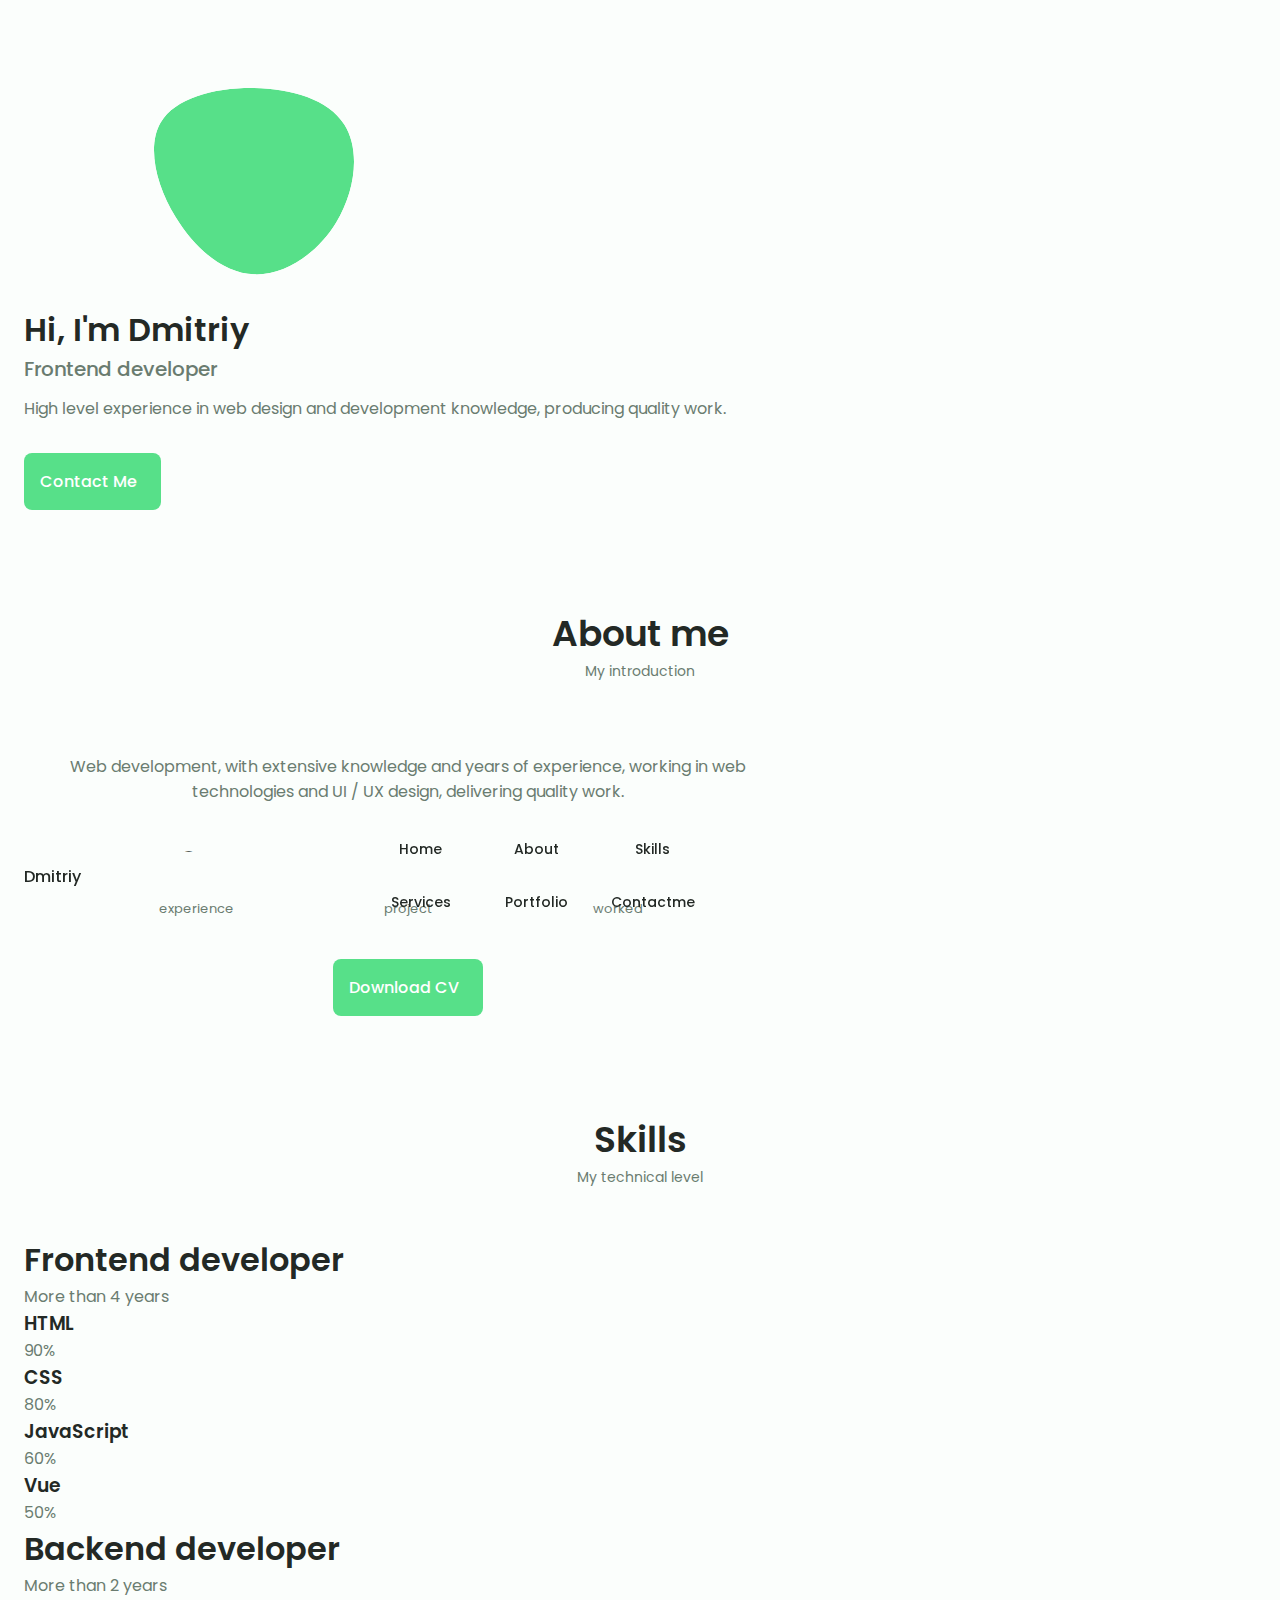
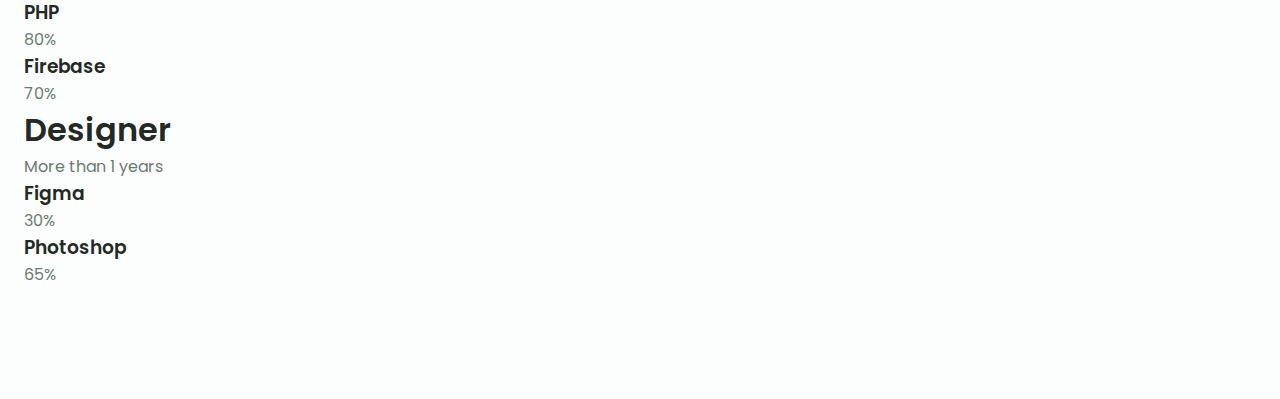
==== assets/index.html @ 68c93107 "Сделан блок skills" ====
<!DOCTYPE html>
<html lang="en">
  <head>
    <meta charset="UTF-8" />
    <meta http-equiv="X-UA-Compatible" content="IE=edge" />
    <meta name="viewport" content="width=device-width, initial-scale=1.0" />
    <title>Responsive Portfolio Website</title>
    <link
      rel="stylesheet"
      href="https://unicons.iconscout.com/release/v4.0.0/css/line.css"
    />
    <link rel="stylesheet" href="/assets/css/style.css" />
  </head>
  <body>
    <header class="header" id="header">
      <nav class="nav container">
        <a href="#" class="nav__logo">Dmitriy</a>

        <div class="nav__menu" id="nav-menu">
          <ul class="nav__list grid">
            <li class="nav__item">
              <a href="#home" class="nav__link">
                <i class="uil uil-estate nav__icon"></i> Home
              </a>
            </li>
            <li class="nav__item">
              <a href="#about" class="nav__link">
                <i class="uil uil-user nav__icon"></i> About
              </a>
            </li>
            <li class="nav__item">
              <a href="#skills" class="nav__link">
                <i class="uil uil-file-alt nav__icon"></i> Skills
              </a>
            </li>
            <li class="nav__item">
              <a href="#services" class="nav__link">
                <i class="uil uil-briefcase-alt nav__icon"></i> Services
              </a>
            </li>
            <li class="nav__item">
              <a href="#portfolio" class="nav__link">
                <i class="uil uil-scenery nav__icon"></i> Portfolio
              </a>
            </li>
            <li class="nav__item">
              <a href="#contact" class="nav__link">
                <i class="uil uil-message nav__icon"></i> Contactme
              </a>
            </li>
          </ul>
          <i class="uil uil-times nav__close" id="nav-close"></i>
        </div>
        <div class="nav__btns">
          <div class="nav__toggle" id="nav-toggle">
            <i class="uil uil-apps"></i>
          </div>
        </div>
      </nav>
    </header>
    <main class="main">
      <section class="home section" id="home">
        <div class="home__container container grid">
          <div class="home__content grid">
            <div class="home__social">
              <a
                href="https://www.linkedin.com/"
                target="_blank"
                class="home__social-icon"
              >
                <i class="uil uil-linkedin-alt"></i>
              </a>
              <a
                href="https://dribbble.com/"
                target="_blank"
                class="home__social-icon"
              >
                <i class="uil uil-dribbble"></i>
              </a>
              <a
                href="https://github.com/"
                target="_blank"
                class="home__social-icon"
              >
                <i class="uil uil-github-alt"></i>
              </a>
            </div>

            <div class="home__img">
              <svg
                class="home__blob"
                viewBox="0 0 200 187"
                xmlns="http://www.w3.org/2000/svg"
                xmlns:xlink="http://www.w3.org/1999/xlink"
              >
                <mask id="mask0" mask-type="alpha">
                  <path
                    d="M190.312 36.4879C206.582 62.1187 201.309 102.826 182.328 134.186C163.346 165.547 
                  130.807 187.559 100.226 186.353C69.6454 185.297 41.0228 161.023 21.7403 129.362C2.45775 
                  97.8511 -7.48481 59.1033 6.67581 34.5279C20.9871 10.1032 59.7028 -0.149132 97.9666 
                  0.00163737C136.23 0.303176 174.193 10.857 190.312 36.4879Z"
                  />
                </mask>
                <g mask="url(#mask0)">
                  <path
                    d="M190.312 36.4879C206.582 62.1187 201.309 102.826 182.328 134.186C163.346 
                  165.547 130.807 187.559 100.226 186.353C69.6454 185.297 41.0228 161.023 21.7403 
                  129.362C2.45775 97.8511 -7.48481 59.1033 6.67581 34.5279C20.9871 10.1032 59.7028 
                  -0.149132 97.9666 0.00163737C136.23 0.303176 174.193 10.857 190.312 36.4879Z"
                  />
                  <image class="home__blob-img" x="12" y="18" href="/assets/img/perfil.png" />
                </g>
              </svg>
            </div>
            <div class="home__data">
              <h1 class="home__title">Hi, I'm Dmitriy</h1>
              <h3 class="home__subtitle">Frontend developer</h3>
              <p class="home__description">High level experience in web design and development knowledge, producing quality work.</p>
              <a href="#contact" class="button button--flex">
                Contact Me <i class="uil uil-message button__icon"></i>
              </a>
            </div>
          </div>
          <div class="home__scroll">
            <a href="#about" class="home__scroll-button button--flex">
              <i class="uil uil-mouse-alt home__scroll-mouse"></i>
              <span class="home__scroll-name">Scroll down</span>
              <i class="uil uil-arrow-down home_scroll-arrow"></i>
            </a>
          </div>
        </div>
      </section>
      <section class="about section" id="about">
        <h2 class="section__title">About me</h2>
        <span class="section__subtitle">My introduction</span>

        <div class="about__container container grid">
          <img src="/assets/img/about.jpg" alt="" class="about__img">

          <div class="about__data">
            <p class="about__description">Web development, with extensive knowledge and years of experience, working in web technologies and UI / UX design, delivering quality work.</p>
            <div class="about__info">
              <div>
                <span class="about__info-title">8+</span>
                <span class="about__info-name">Years <br> experience</span>
              </div>

              <div>
                <span class="about__info-title">20+</span>
                <span class="about__info-name">Completed <br> project</span>
              </div>

              <div>
                <span class="about__info-title">5+</span>
                <span class="about__info-name">Companies <br> worked</span>
              </div>
            </div>

            <div class="about__buttons">
              <a download="" href="/assets/pdf/Alexa-Cv.pdf" class="button button--flex">
                Download CV<i class="uil uil-download-alt button__icon"></i>
              </a>
            </div>
          </div>
        </div>
      </section>
      <section class="skills section" id="skills">
        <h2 class="section__title">Skills</h2>
        <span class="section__subtitle">My technical level</span>
        <div class="skills__container container grid">
          <div>
            <div class="skills__content">
              <div class="skills__header">
                <i class="uil uil-brackets-curly skills__icon"></i>
                <div>
                  <h1 class="skills__title">Frontend developer</h1>
                  <span class="skills__subtitle">More than 4 years</span>
                </div>
                <i class="uil uil-angle-down skills__arrow"></i>
              </div>
              <div class="skills__list grid">
                <div class="skills__data">
                  <div class="skills__title">
                    <h3 class="skills__name">HTML</h3>
                    <span class="skills__number">90%</span>
                  </div>
                  <div class="skills__bar">
                    <span class="skills__percentage skills__html"></span>
                  </div>
                  <div class="skills__title">
                    <h3 class="skills__name">CSS</h3>
                    <span class="skills__number">80%</span>
                  </div>
                  <div class="skills__bar">
                    <span class="skills__percentage skills__css"></span>
                  </div>
                  <div class="skills__title">
                    <h3 class="skills__name">JavaScript</h3>
                    <span class="skills__number">60%</span>
                  </div>
                  <div class="skills__bar">
                    <span class="skills__percentage skills__js"></span>
                  </div>
                  <div class="skills__title">
                    <h3 class="skills__name">Vue</h3>
                    <span class="skills__number">50%</span>
                  </div>
                  <div class="skills__bar">
                    <span class="skills__percentage skills__vue"></span>
                  </div>
                </div>
              </div>
            </div>
            <div class="skills__content">
              <div class="skills__header">
                <i class="uil uil-server-network skills__icon"></i>
                <div>
                  <h1 class="skills__title">Backend developer</h1>
                  <span class="skills__subtitle">More than 2 years</span>
                </div>
                <i class="uil uil-angle-down skills__arrow"></i>
              </div>
              <div class="skills__list grid">
                <div class="skills__data">
                  <div class="skills__title">
                    <h3 class="skills__name">PHP</h3>
                    <span class="skills__number">80%</span>
                  </div>
                  <div class="skills__bar">
                    <span class="skills__percentage skills__php"></span>
                  </div>
                  <div class="skills__title">
                    <h3 class="skills__name">Firebase</h3>
                    <span class="skills__number">70%</span>
                  </div>
                  <div class="skills__bar">
                    <span class="skills__percentage skills__firebase"></span>
                  </div>
                </div>
              </div>
            </div>
            <div class="skills__content">
              <div class="skills__header">
                <i class="uil uil-swatchbook skills__icon"></i>
                <div>
                  <h1 class="skills__title">Designer</h1>
                  <span class="skills__subtitle">More than 1 years</span>
                </div>
                <i class="uil uil-angle-down skills__arrow"></i>
              </div>
              <div class="skills__list grid">
                <div class="skills__data">
                  <div class="skills__title">
                    <h3 class="skills__name">Figma</h3>
                    <span class="skills__number">30%</span>
                  </div>
                  <div class="skills__bar">
                    <span class="skills__percentage skills__figma"></span>
                  </div>
                  <div class="skills__title">
                    <h3 class="skills__name">Photoshop</h3>
                    <span class="skills__number">65%</span>
                  </div>
                  <div class="skills__bar">
                    <span class="skills__percentage skills__photoshop"></span>
                  </div>
                </div>
              </div>
            </div>
          </div>
        </div>
      </section>
    </main>
    <script src="/assets/js/main.js"></script>
  </body>
</html>
---- assets/css/style.css ----
@import url('https://fonts.googleapis.com/css2?family=Poppins:wght@400;500;600&display=swap');

:root {
  --header-height: 3rem;

  --hue-color: 142;
  --first-color: hsl(var(--hue-color), 69%, 61%);
  --first-color-second: hsl(var(--hue-color), 69%, 61%);;
  --first-color-alt: hsl(var(--hue-color), 57%, 53%);;
  --first-color-lighter: hsl(var(--hue-color), 92%, 85%);
  --title-color: hsl(var(--hue-color), 8%, 15%);
  --text-color: hsl(var(--hue-color), 8%, 45%);
  --text-color-light: hsl(var(--hue-color), 8%, 65%);
  --input-color: hsl(var(--hue-color), 70%, 6%);
  --body-color: hsl(var(--hue-color), 60%, 99%);
  --container-color: #fff;

  --body-font: 'Poppins', sans-serif;
  --big-font-size: 2rem;
  --h1-font-size: 1.5rem;
  --h2-font-size: 1.25rem;
  --h3-font-size: 1.125rem;
  --normal-font-size: .938rem;
  --small-font-size: .813rem;
  --smaller-font-size: .75rem;

  --font-medium: 500;
  --font-semi-bold: 600;

  --mb-0-25: .25rem;
  --mb-0-5: .5rem;
  --mb-0-75: .75rem;
  --mb-1: 1rem;
  --mb-1-5: 1.5rem;
  --mb-2: 2rem;
  --mb-2-5: 2.5rem;
  --mb-3: 3rem;

  --z-tooltip: 10;
  --z-fixed: 100;
  --z-modal: 1000;
}

@media screen and (min-width: 968px) {
  :root{
    --bif-font-size: 3rem;
    --h1-font-size: 2.25rem;
    --h2-font-size: 1.5rem;
    --h3-font-size: 1.25rem;
    --normal-font-size: 1rem;
    --small-font-size: .875rem;
    --smaller-font-size: .813rem;
  }
}

*{
  box-sizing: border-box;
  padding: 0;
  margin: 0;
}
html{
  scroll-behavior: smooth;
}
body{
  margin: 0 0 var(--header-height) 0;
  font-family: var(--body-font);
  font-size: var(--normal-font-size);
  background-color: var(--body-color);
  color: var(--text-color);
}
h1,h2,h3,h4{
  color: var(--title-color);
  font-weight: var(--font-semi-bold);
}

ul{
  list-style: none;
}
a{
  text-decoration: none;
}
img{
  max-width: 100%;
  height: auto;
}
.section{
  padding: 2rem 0 4rem
}
.section__title{
  font-size: var(--h1-font-size);
}
.section__subtitle{
  display: block;
  font-size: var(--small-font-size);
  margin-bottom: var(--mb-3);
}
.section__title,
.section__subtitle{
  text-align: center;
}
.container{
  max-width: 768px;
  margin-left: var(--mb-1-5);
  margin-right: var(--mb-1-5);
}
.grid{
  display: grid;
  gap: 1.5rem;
}
.header{
  width: 100%;
  position: fixed;
  bottom: 0;
  left: 0;
  z-index: var(--z-fixed);
  background-color: var(--body-color);
}
.nav{
  max-width: 968px;
  height: var(--header-height);
  display: flex;
  justify-content: space-between;
  align-items: center;
}
.nav__logo,
.nav__toggle{
  color: var(--title-color);
  font-weight: var(--font-medium);
}
.nav__logo:hover{
  color: var(--first-color);
}
.nav__toggle{
  font-size: 1.1rem;
  cursor: pointer;
}
.nav__toggle:hover{
  color: var(--first-color)
}

@media (max-width: 767px){
  .nav__menu{
    position: fixed;
    bottom: -100%;
    left: 0;
    width: 100%;
    background-color: var(--body-color);
    padding: 2rem 1.5rem 4rem;
    box-shadow: 0 -1px 4px rgba(0, 0, 0, 0.15);
    border-radius: 1.5rem 1.5rem 0 0;
    transition: .3s;
  }
}

.nav__list{
  grid-template-columns: repeat(3, 1fr);
  gap: 2rem;
}
.nav__link{
  display: flex;
  flex-direction: column;
  align-items: center;
  font-size: var(--small-font-size);
  color: var(--title-color);
  font-weight: var(--font-medium);
}
.nav__link:hover{
  color: var(--first-color);
}
.nav__icon{
  font-size: 1.2rem;
}
.nav__close{
  position: absolute;
  right: 1.3rem;
  bottom: .5rem;
  font-size: 1.5rem;
  cursor: pointer;
  color: var(--first-color);
}
.nav__close:hover{
  color: var(--first-color-alt);
}
.show-menu{
  bottom: 0;
}
.home__container{
  gap: 1rem;
}
.home__content{
  grid-template-columns: .5fr 3fr;
  padding-top: 3.5rem;
  align-items: center;
}
.home__social{
  display: grid;
  grid-template-columns: max-content;
  row-gap: 1rem;
}
.home__social-icon{
  font-size: 1.25rem;
  color: var(--first-color);
}
.home__social-icon:hover{
  color: var(--first-color-alt);
}
.home__blob{
  width: 200px;
  fill: var(--first-color);
}
.home__blob-img{
  width: 170px;
}
.home__data{
  grid-column: 1/3;
}
.home__title{
  font-size: var(--big-font-size);
}
.home__subtitle{
  font-size: var(--h3-font-size);
  color: var(--text-color);
  font-weight: var(--font-medium);
  margin-bottom: var(--mb-0-75);
}
.home__description{
  margin-bottom: var(--mb-2);
}
.home__scroll{
  display: none;
}
.home__scroll-button{
  color: var(--first-color);
  transition: .3s;
}
.home__scroll-button:hover{
  transform: translateY(.25rem);
}
.home__scroll-mouse{
  font-size: 2rem;
}
.home__scroll-name{
  font-size: var(--small-font-size);
  color: var(--title-color);
  font-weight: var(--font-medium);
  margin-right: var(--mb-0-25);
}
.home__scroll-arrow{
  font-size: 1.25rem;
}
.button{
  display: inline-block;
  background-color: var(--first-color);
  color: #fff;
  padding: 1rem;
  border-radius: .5rem;
  font-weight: var(--font-medium);
}
.button:hover{
  background-color: var(--first-color-alt);
}
.button__icon{
  font-size: 1.25rem;
  margin-left: var(--mb-0-5);
  transition: .3s;
}
.button--flex{
  display: inline-flex;
  align-items: center;
}
.about__img{
  width: 200px;
  border-radius: .5rem;
  justify-self: center;
  align-self: center;
}
.about__description{
  text-align: center;
  margin-bottom: var(--mb-2-5);
}
.about__info{
  display: flex;
  justify-content: space-evenly;
  margin-bottom: var(--mb-2-5);
}
.about__info-title{
  font-size: var(--h2-font-size);
  font-weight: var(--font-semi-bold);
  color: var(--title-color);
}
.about__info-name{
  font-size: var(--smaller-font-size);
}
.about__info-title,
.about__info-name{
  display: block;
  text-align: center;
}
.about__buttons{
  display: flex;
  justify-content: center;
}
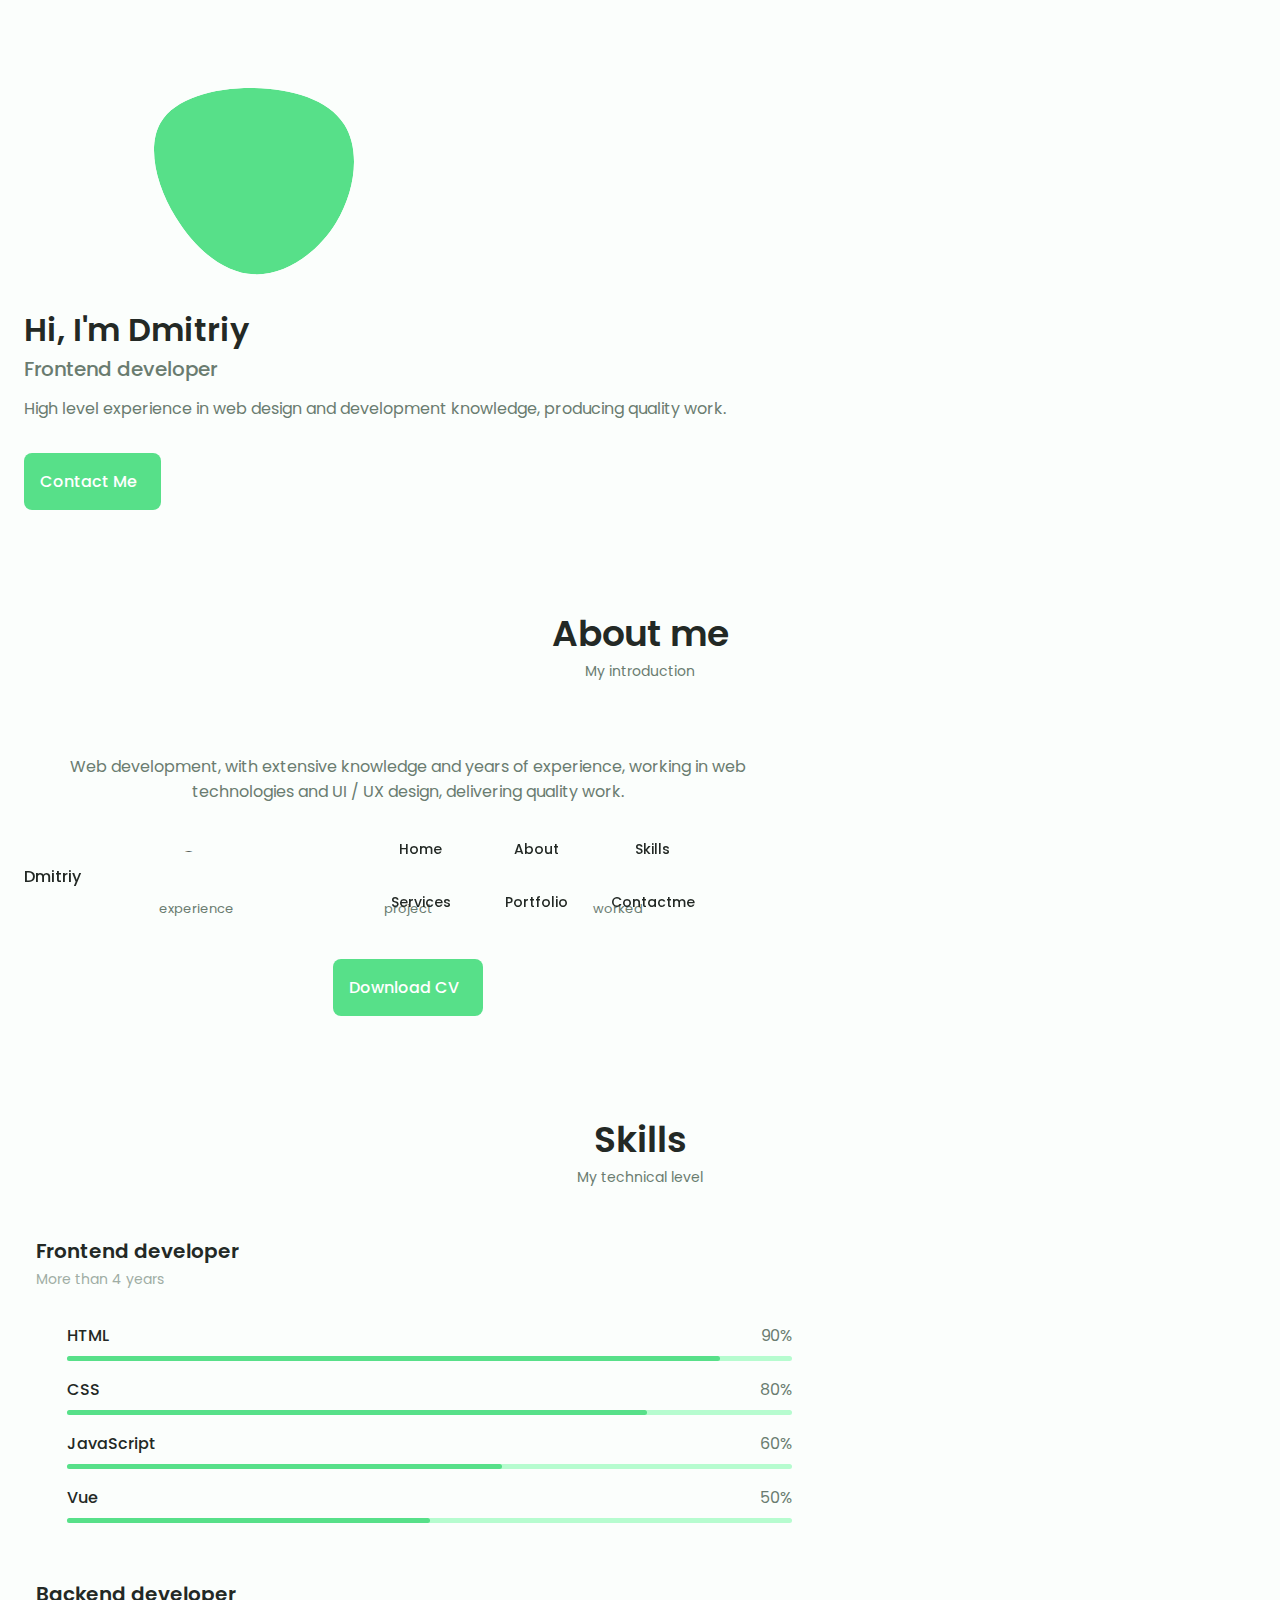
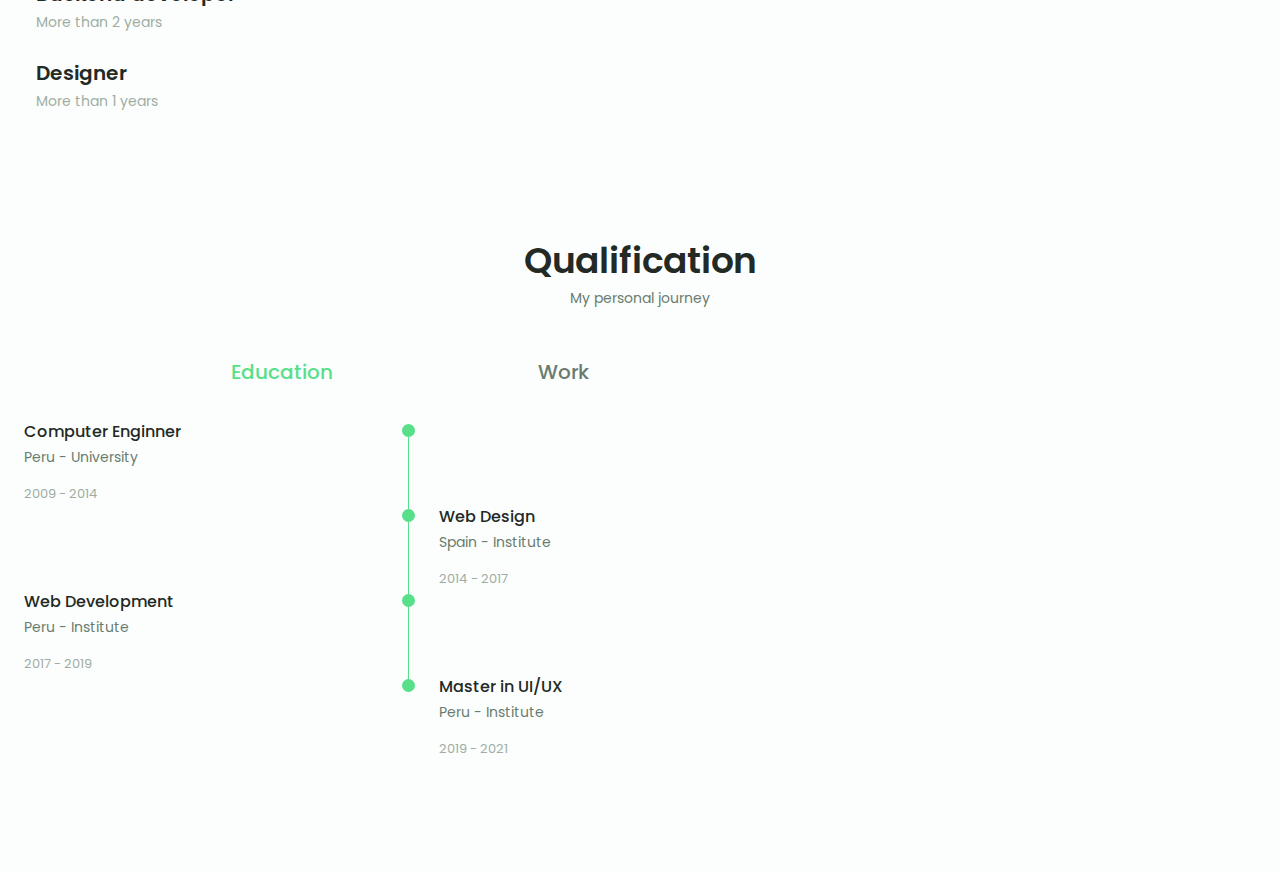
==== commit 1b931ba3: "Сделан блок qualification" ====
--- a/assets/index.html
+++ b/assets/index.html
@@ -169,7 +169,7 @@
         <span class="section__subtitle">My technical level</span>
         <div class="skills__container container grid">
           <div>
-            <div class="skills__content">
+            <div class="skills__content skills__open">
               <div class="skills__header">
                 <i class="uil uil-brackets-curly skills__icon"></i>
                 <div>
@@ -180,28 +180,28 @@
               </div>
               <div class="skills__list grid">
                 <div class="skills__data">
-                  <div class="skills__title">
+                  <div class="skills__titles">
                     <h3 class="skills__name">HTML</h3>
                     <span class="skills__number">90%</span>
                   </div>
                   <div class="skills__bar">
                     <span class="skills__percentage skills__html"></span>
                   </div>
-                  <div class="skills__title">
+                  <div class="skills__titles">
                     <h3 class="skills__name">CSS</h3>
                     <span class="skills__number">80%</span>
                   </div>
                   <div class="skills__bar">
                     <span class="skills__percentage skills__css"></span>
                   </div>
-                  <div class="skills__title">
+                  <div class="skills__titles">
                     <h3 class="skills__name">JavaScript</h3>
                     <span class="skills__number">60%</span>
                   </div>
                   <div class="skills__bar">
                     <span class="skills__percentage skills__js"></span>
                   </div>
-                  <div class="skills__title">
+                  <div class="skills__titles">
                     <h3 class="skills__name">Vue</h3>
                     <span class="skills__number">50%</span>
                   </div>
@@ -211,7 +211,7 @@
                 </div>
               </div>
             </div>
-            <div class="skills__content">
+            <div class="skills__content skills__close">
               <div class="skills__header">
                 <i class="uil uil-server-network skills__icon"></i>
                 <div>
@@ -222,14 +222,14 @@
               </div>
               <div class="skills__list grid">
                 <div class="skills__data">
-                  <div class="skills__title">
+                  <div class="skills__titles">
                     <h3 class="skills__name">PHP</h3>
                     <span class="skills__number">80%</span>
                   </div>
                   <div class="skills__bar">
                     <span class="skills__percentage skills__php"></span>
                   </div>
-                  <div class="skills__title">
+                  <div class="skills__titles">
                     <h3 class="skills__name">Firebase</h3>
                     <span class="skills__number">70%</span>
                   </div>
@@ -239,7 +239,7 @@
                 </div>
               </div>
             </div>
-            <div class="skills__content">
+            <div class="skills__content skills__close">
               <div class="skills__header">
                 <i class="uil uil-swatchbook skills__icon"></i>
                 <div>
@@ -250,20 +250,158 @@
               </div>
               <div class="skills__list grid">
                 <div class="skills__data">
-                  <div class="skills__title">
+                  <div class="skills__titles">
                     <h3 class="skills__name">Figma</h3>
                     <span class="skills__number">30%</span>
                   </div>
                   <div class="skills__bar">
                     <span class="skills__percentage skills__figma"></span>
                   </div>
-                  <div class="skills__title">
+                  <div class="skills__titles">
                     <h3 class="skills__name">Photoshop</h3>
                     <span class="skills__number">65%</span>
                   </div>
                   <div class="skills__bar">
                     <span class="skills__percentage skills__photoshop"></span>
                   </div>
+                </div>
+              </div>
+            </div>
+          </div>
+        </div>
+      </section>
+      <section class="qualification section">
+        <h2 class="section__title">Qualification</h2>
+        <span class="section__subtitle">My personal journey</span>
+
+        <div class="qualification__container container">
+          <div class="qualification__tabs">
+            <div class="qualification__button button--flex qualification__active" data-target="#education">
+              <i class="uil uil-graduation-cap qualification__icon"></i>
+              Education
+            </div>
+
+            <div class="qualification__button button--flex" data-target="#work">
+              <i class="uil uil-briefcase-alt qualification__icon"></i>
+              Work
+            </div>
+          </div>
+
+          <div class="qualification__sections">
+            <div class="qualification__content qualification__active" data-content id="education">
+              <div class="qualification__data">
+                <div>
+                  <h3 class="qualification__title">Computer Enginner</h3>
+                  <span class="qualification__subtitle">Peru - University</span>
+                  <div class="qualification__calendar">
+                    <i class="uil uil-calendar-alt"></i>
+                    2009 - 2014
+                  </div>
+                </div>
+
+                <div>
+                  <span class="qualification__rounder"></span>
+                  <span class="qualification__line"></span>
+                </div>
+              </div>
+              <div class="qualification__data">
+                <div></div>
+
+                <div>
+                  <span class="qualification__rounder"></span>
+                  <span class="qualification__line"></span>
+                </div>
+
+                <div>
+                  <h3 class="qualification__title">Web Design</h3>
+                  <span class="qualification__subtitle">Spain - Institute</span>
+                  <div class="qualification__calendar">
+                    <i class="uil uil-calendar-alt"></i>
+                    2014 - 2017
+                  </div>
+                </div>
+
+              </div>
+              <div class="qualification__data">
+                <div>
+                  <h3 class="qualification__title">Web Development</h3>
+                  <span class="qualification__subtitle">Peru - Institute</span>
+                  <div class="qualification__calendar">
+                    <i class="uil uil-calendar-alt"></i>
+                    2017 - 2019
+                  </div>
+                </div>
+
+                <div>
+                  <span class="qualification__rounder"></span>
+                  <span class="qualification__line"></span>
+                </div>
+              </div>
+              <div class="qualification__data">
+                <div></div>
+
+                <div>
+                  <span class="qualification__rounder"></span>
+                  <!-- <span class="qualification__line"></span> -->
+                </div>
+
+                <div>
+                  <h3 class="qualification__title">Master in UI/UX</h3>
+                  <span class="qualification__subtitle">Peru - Institute</span>
+                  <div class="qualification__calendar">
+                    <i class="uil uil-calendar-alt"></i>
+                    2019 - 2021
+                  </div>
+                </div>
+              </div>
+            </div>
+            <div class="qualification__content" data-content id="work">
+              <div class="qualification__data">
+                <div>
+                  <h3 class="qualification__title">Software Enginner</h3>
+                  <span class="qualification__subtitle">Microsoft Peru</span>
+                  <div class="qualification__calendar">
+                    <i class="uil uil-calendar-alt"></i>
+                    2016 - 2018
+                  </div>
+                </div>
+
+                <div>
+                  <span class="qualification__rounder"></span>
+                  <span class="qualification__line"></span>
+                </div>
+              </div>
+              <div class="qualification__data">
+                <div></div>
+
+                <div>
+                  <span class="qualification__rounder"></span>
+                  <span class="qualification__line"></span>
+                </div>
+
+                <div>
+                  <h3 class="qualification__title">Frontend Developer</h3>
+                  <span class="qualification__subtitle">Apple Inc - Spain</span>
+                  <div class="qualification__calendar">
+                    <i class="uil uil-calendar-alt"></i>
+                    2018 - 2020
+                  </div>
+                </div>
+
+              </div>
+              <div class="qualification__data">
+                <div>
+                  <h3 class="qualification__title">UI Designer</h3>
+                  <span class="qualification__subtitle">Figma - Spain</span>
+                  <div class="qualification__calendar">
+                    <i class="uil uil-calendar-alt"></i>
+                    2017 - 2019
+                  </div>
+                </div>
+
+                <div>
+                  <span class="qualification__rounder"></span>
+                  <!-- <span class="qualification__line"></span> -->
                 </div>
               </div>
             </div>
--- a/assets/css/style.css
+++ b/assets/css/style.css
@@ -299,4 +299,152 @@
 .about__buttons{
   display: flex;
   justify-content: center;
+}
+.skills__container{
+  row-gap: 0;
+}
+.skills__header{
+  display: flex;
+  align-items: center;
+  margin-bottom: var(--mb-1-5);
+  cursor: pointer;
+}
+.skills__icon,
+.skills__arrow{
+  font-size: 2rem;
+  color: var(--first-color);
+}
+.skills__icon{
+  margin-right: var(--mb-0-75);
+}
+.skills__title{
+  font-size: var(--h3-font-size);
+}
+.skills__subtitle{
+  font-size: var(--small-font-size);
+  color: var(--text-color-light);
+}
+.skills__arrow{
+  margin-left: auto;
+  transition: .4s;
+}
+.skills__list{
+  row-gap: 1.5rem;
+  padding-left: 2.7rem;
+}
+.skills__titles{
+  display: flex;
+  justify-content: space-between;
+  margin-bottom: var(--mb-0-5);
+  margin-top: var(--mb-0-5);
+}
+.skills__name{
+  font-size: var(--normal-font-size);
+  font-weight: var(--font-medium);
+}
+.skills__bar,
+.skills__percentage{
+  height: 5px;
+  border-radius: .25rem;
+}
+.skills__bar{
+  background-color: var(--first-color-lighter);
+  margin-bottom: var(--mb-1);
+}
+.skills__percentage{
+  display: block;
+  background-color: var(--first-color);
+}
+.skills__html{
+  width: 90%;
+}
+.skills__css{
+  width: 80%;
+}
+.skills__js{
+  width: 60%;
+}
+.skills__vue{
+  width: 50%;
+}
+.skills__php{
+  width: 80%;
+}
+.skills__firebase{
+  width: 70%;
+}
+.skills__figma{
+  width: 30%;
+}
+.skills__photoshop{
+  width: 65%;
+}
+.skills__close .skills__list{
+  height: 0;
+  overflow: hidden;
+}
+.skills__open{
+  height: max-content;
+  margin-bottom: var(--mb-2-5);
+}
+.skills__open .skills__arrow{
+  transform: rotate(-180deg);
+}
+.qualification__tabs{
+  display: flex;
+  justify-content: space-evenly;
+  margin-bottom: var(--mb-2);
+}
+.qualification__button{
+  font-size: var(--h3-font-size);
+  font-weight: var(--font-medium);
+  cursor: pointer;
+}
+.qualification__button:hover{
+  color: var(--first-color);
+}
+.qualification__icon{
+  font-size: 1.8rem;
+  margin-right: var(--mb-0-25);
+}
+.qualification__data{
+  display: grid;
+  grid-template-columns: 1fr max-content 1fr;
+  column-gap: 1.5rem;
+}
+.qualification__title{
+  font-size: var(--normal-font-size);
+  font-weight: var(--font-medium);
+}
+.qualification__subtitle{
+  display: inline-block;
+  font-size: var(--small-font-size);
+  margin-bottom: var(--mb-1);
+}
+.qualification__calendar{
+  font-size: var(--smaller-font-size);
+  color: var(--text-color-light);
+}
+.qualification__rounder{
+  display: inline-block;
+  width: 13px;
+  height: 13px;
+  background-color: var(--first-color);
+  border-radius: 50%;
+}
+.qualification__line{
+  display: block;
+  width: 1px;
+  height: 100%;
+  background-color: var(--first-color);
+  transform: translate(6px, -7px);
+}
+.qualification [data-content]{
+  display: none;
+}
+.qualification__active[data-content]{
+  display: block;
+}
+.qualification__button.qualification__active{
+  color: var(--first-color);
 }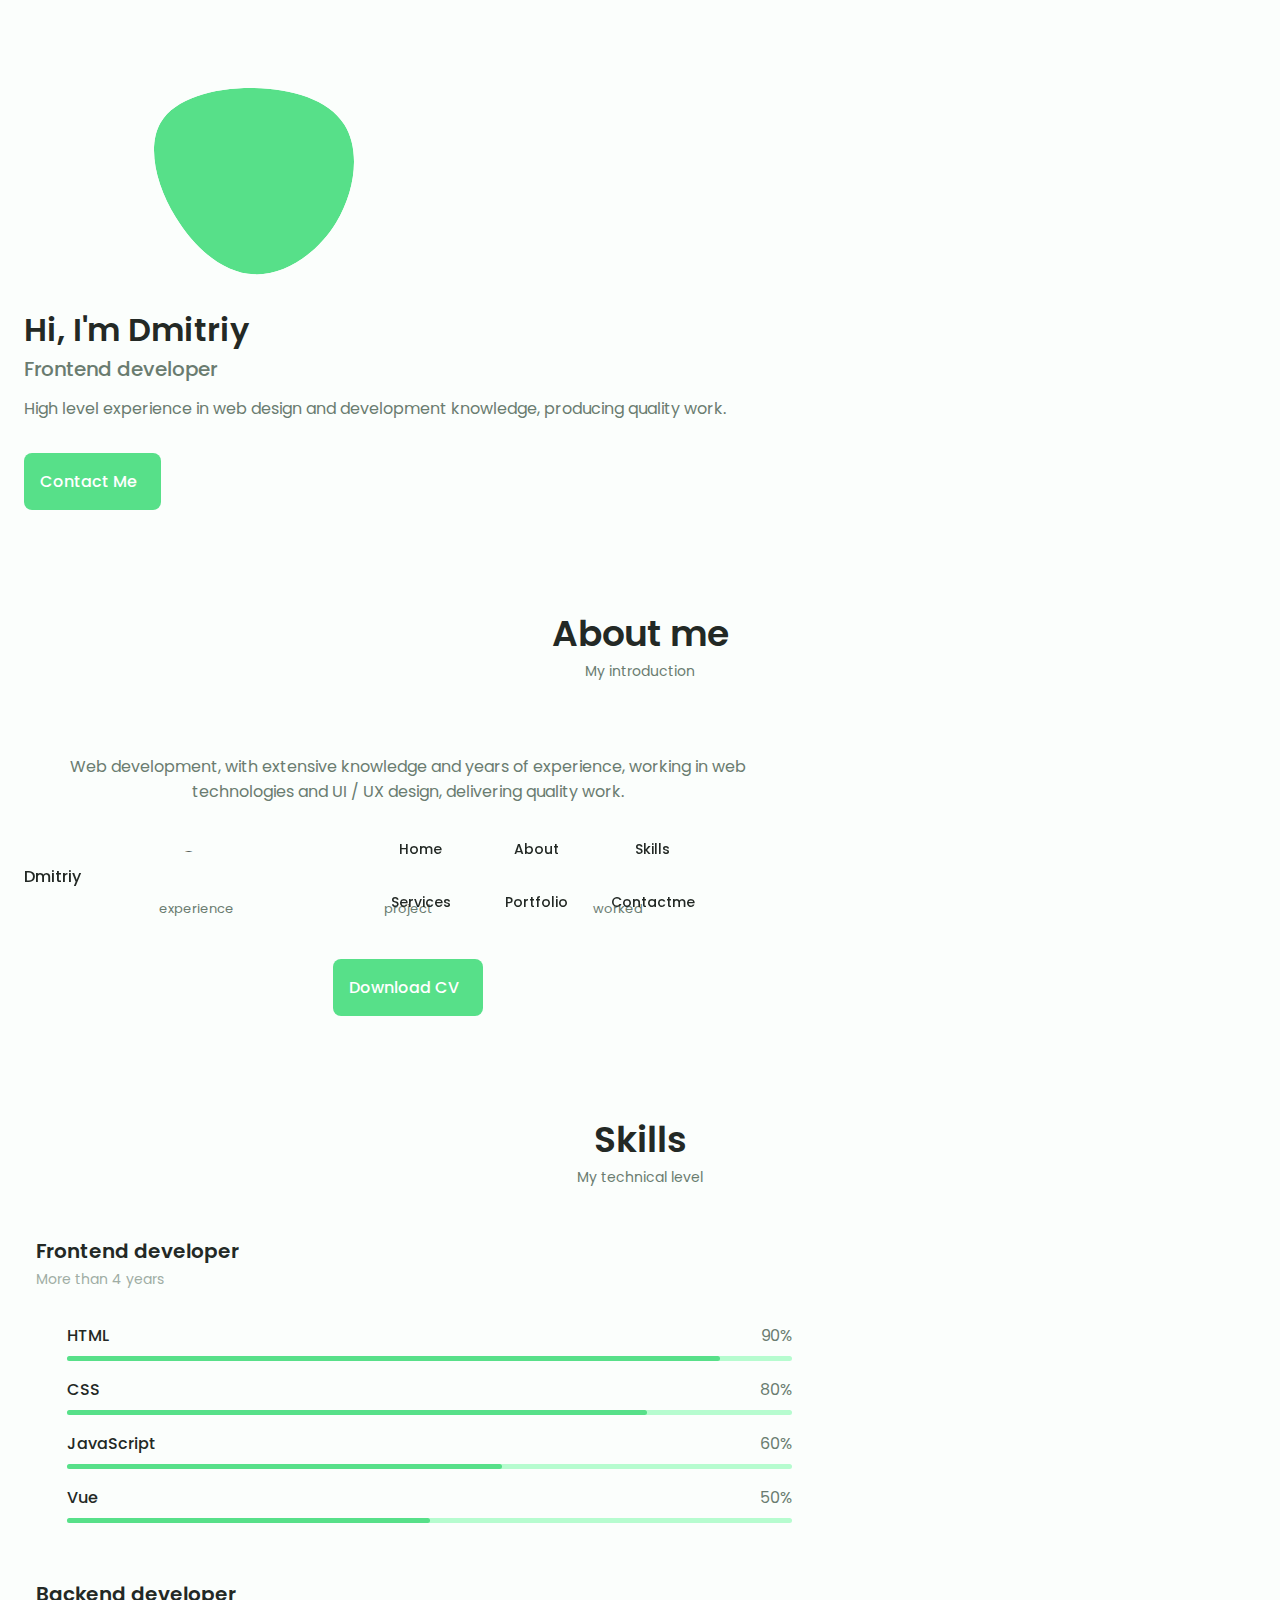
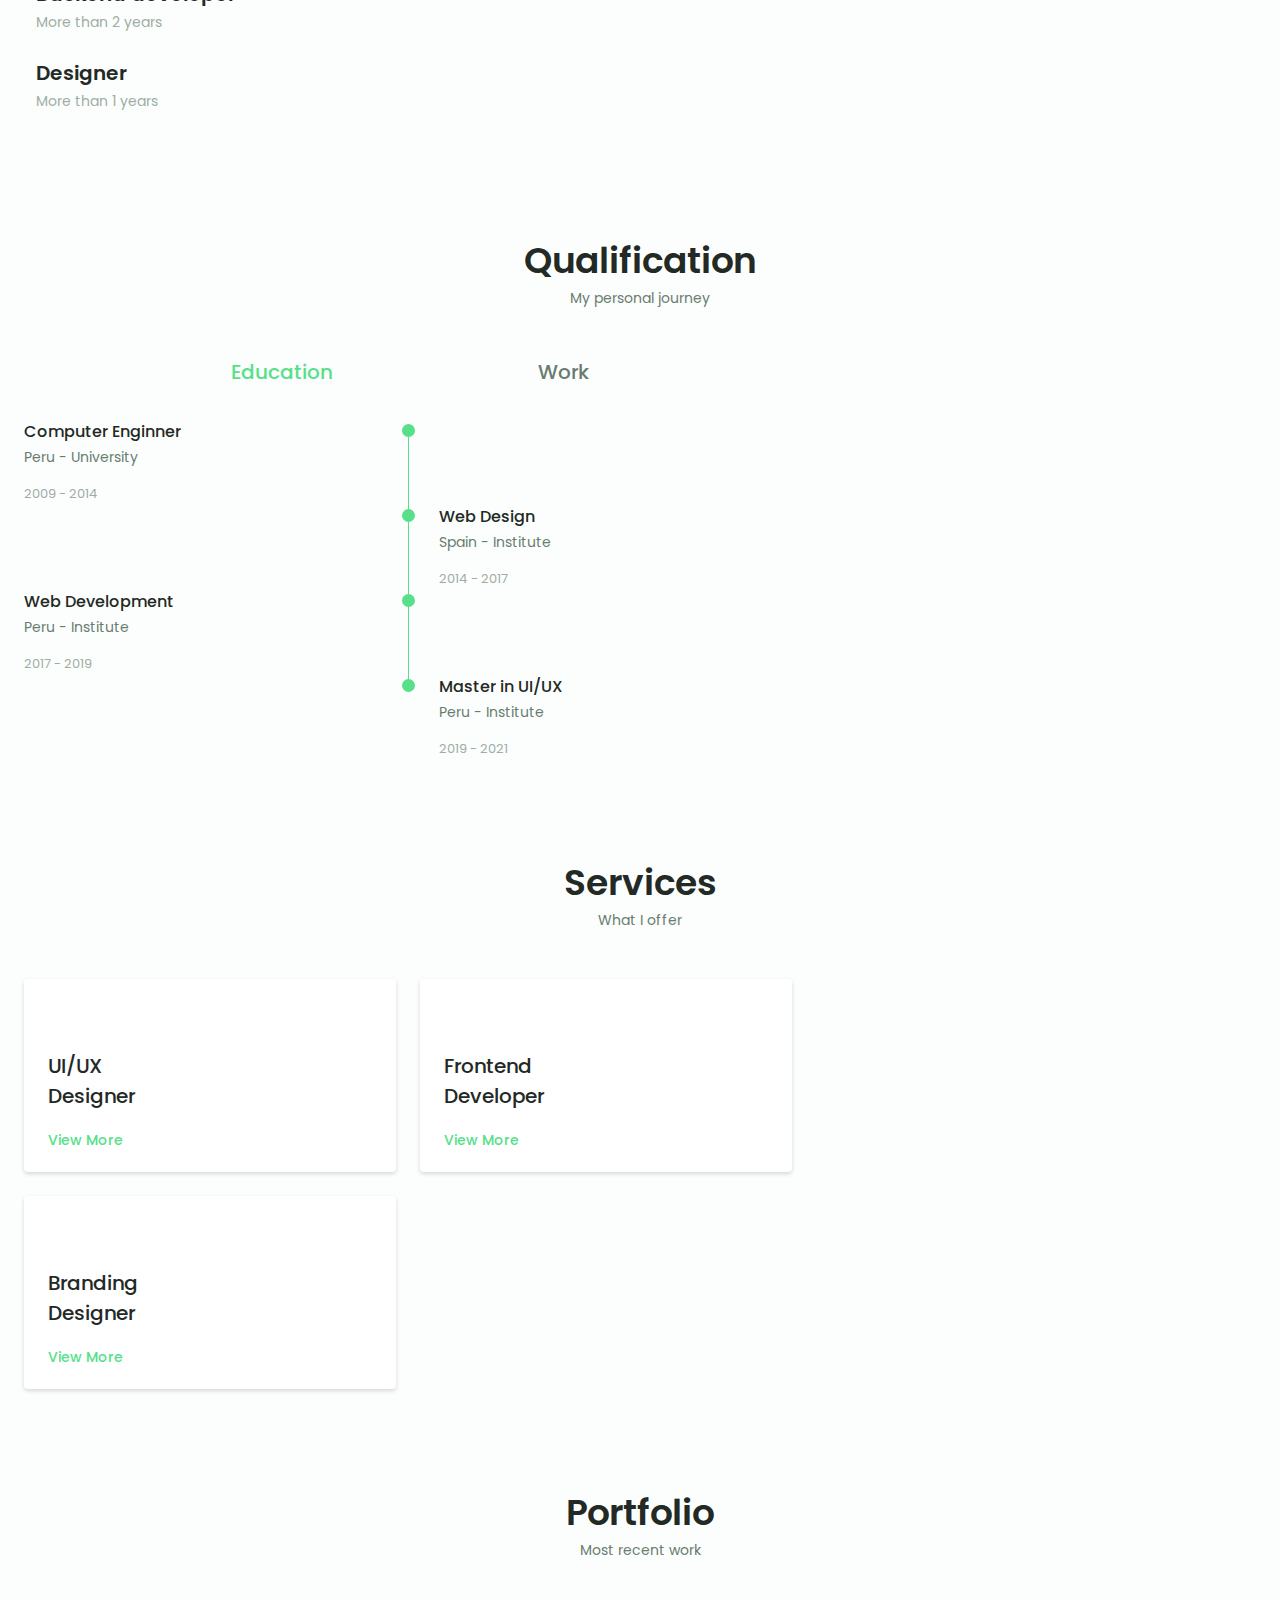
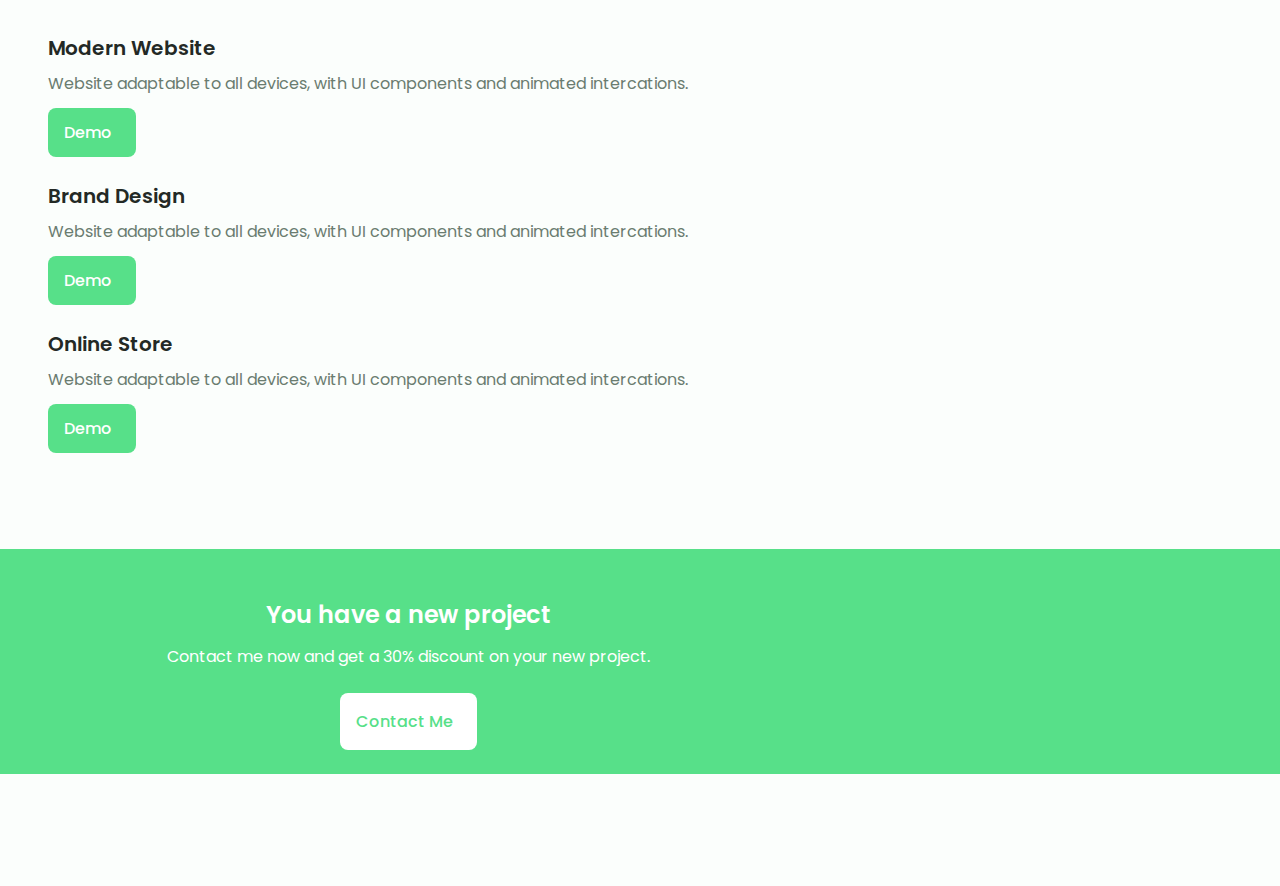
==== commit 51d59256: "Сделан блок project" ====
--- a/assets/index.html
+++ b/assets/index.html
@@ -9,6 +9,7 @@
       rel="stylesheet"
       href="https://unicons.iconscout.com/release/v4.0.0/css/line.css"
     />
+    <link rel="stylesheet" href="/assets/css/swiper-bundle.min.css">
     <link rel="stylesheet" href="/assets/css/style.css" />
   </head>
   <body>
@@ -108,14 +109,22 @@
                   129.362C2.45775 97.8511 -7.48481 59.1033 6.67581 34.5279C20.9871 10.1032 59.7028 
                   -0.149132 97.9666 0.00163737C136.23 0.303176 174.193 10.857 190.312 36.4879Z"
                   />
-                  <image class="home__blob-img" x="12" y="18" href="/assets/img/perfil.png" />
+                  <image
+                    class="home__blob-img"
+                    x="12"
+                    y="18"
+                    href="/assets/img/perfil.png"
+                  />
                 </g>
               </svg>
             </div>
             <div class="home__data">
               <h1 class="home__title">Hi, I'm Dmitriy</h1>
               <h3 class="home__subtitle">Frontend developer</h3>
-              <p class="home__description">High level experience in web design and development knowledge, producing quality work.</p>
+              <p class="home__description">
+                High level experience in web design and development knowledge,
+                producing quality work.
+              </p>
               <a href="#contact" class="button button--flex">
                 Contact Me <i class="uil uil-message button__icon"></i>
               </a>
@@ -135,29 +144,46 @@
         <span class="section__subtitle">My introduction</span>
 
         <div class="about__container container grid">
-          <img src="/assets/img/about.jpg" alt="" class="about__img">
+          <img src="/assets/img/about.jpg" alt="" class="about__img" />
 
           <div class="about__data">
-            <p class="about__description">Web development, with extensive knowledge and years of experience, working in web technologies and UI / UX design, delivering quality work.</p>
+            <p class="about__description">
+              Web development, with extensive knowledge and years of experience,
+              working in web technologies and UI / UX design, delivering quality
+              work.
+            </p>
             <div class="about__info">
               <div>
                 <span class="about__info-title">8+</span>
-                <span class="about__info-name">Years <br> experience</span>
+                <span class="about__info-name"
+                  >Years <br />
+                  experience</span
+                >
               </div>
 
               <div>
                 <span class="about__info-title">20+</span>
-                <span class="about__info-name">Completed <br> project</span>
+                <span class="about__info-name"
+                  >Completed <br />
+                  project</span
+                >
               </div>
 
               <div>
                 <span class="about__info-title">5+</span>
-                <span class="about__info-name">Companies <br> worked</span>
+                <span class="about__info-name"
+                  >Companies <br />
+                  worked</span
+                >
               </div>
             </div>
 
             <div class="about__buttons">
-              <a download="" href="/assets/pdf/Alexa-Cv.pdf" class="button button--flex">
+              <a
+                download=""
+                href="/assets/pdf/Alexa-Cv.pdf"
+                class="button button--flex"
+              >
                 Download CV<i class="uil uil-download-alt button__icon"></i>
               </a>
             </div>
@@ -276,7 +302,10 @@
 
         <div class="qualification__container container">
           <div class="qualification__tabs">
-            <div class="qualification__button button--flex qualification__active" data-target="#education">
+            <div
+              class="qualification__button button--flex qualification__active"
+              data-target="#education"
+            >
               <i class="uil uil-graduation-cap qualification__icon"></i>
               Education
             </div>
@@ -288,7 +317,11 @@
           </div>
 
           <div class="qualification__sections">
-            <div class="qualification__content qualification__active" data-content id="education">
+            <div
+              class="qualification__content qualification__active"
+              data-content
+              id="education"
+            >
               <div class="qualification__data">
                 <div>
                   <h3 class="qualification__title">Computer Enginner</h3>
@@ -320,7 +353,6 @@
                     2014 - 2017
                   </div>
                 </div>
-
               </div>
               <div class="qualification__data">
                 <div>
@@ -387,7 +419,6 @@
                     2018 - 2020
                   </div>
                 </div>
-
               </div>
               <div class="qualification__data">
                 <div>
@@ -408,7 +439,243 @@
           </div>
         </div>
       </section>
+      <section class="services section" id="services">
+        <h2 class="section__title">Services</h2>
+        <span class="section__subtitle">What I offer</span>
+
+        <div class="services__container container grid">
+          <div class="services__content">
+            <div>
+              <i class="uil uil-web-grid services__icon"></i>
+              <h3 class="services__title">
+                UI/UX <br />
+                Designer
+              </h3>
+            </div>
+
+            <span
+              class="button button--flex button--small button--link services__button"
+            >
+              View More
+              <i class="uil uil-arrow-right button__icon"></i>
+            </span>
+
+            <div class="services__modal">
+              <div class="services__modal-content">
+                <h4 class="services__modal-title">
+                  UI/UX <br />
+                  Designer
+                </h4>
+                <i class="uil uil-times services__modal-close"></i>
+
+                <ul class="services__modal-services grid">
+                  <li class="services__modal-service">
+                    <i class="uil uil-check-circle services__modal-icon"></i>
+                    <p>I develop the user interface.</p>
+                  </li>
+                  <li class="services__modal-service">
+                    <i class="uil uil-check-circle services__modal-icon"></i>
+                    <p>Web page development.</p>
+                  </li>
+                  <li class="services__modal-service">
+                    <i class="uil uil-check-circle services__modal-icon"></i>
+                    <p>I creat ux element intercations.</p>
+                  </li>
+                  <li class="services__modal-service">
+                    <i class="uil uil-check-circle services__modal-icon"></i>
+                    <p>I position your company brand.</p>
+                  </li>
+                </ul>
+              </div>
+            </div>
+          </div>
+          <div class="services__content">
+            <div>
+              <i class="uil uil-arrow services__icon"></i>
+              <h3 class="services__title">
+                Frontend <br />
+                Developer
+              </h3>
+            </div>
+
+            <span
+              class="button button--flex button--small button--link services__button"
+            >
+              View More
+              <i class="uil uil-arrow-right button__icon"></i>
+            </span>
+
+            <div class="services__modal">
+              <div class="services__modal-content">
+                <h4 class="services__modal-title">
+                  Frontend <br />
+                  Developer
+                </h4>
+                <i class="uil uil-times services__modal-close"></i>
+
+                <ul class="services__modal-services grid">
+                  <li class="services__modal-service">
+                    <i class="uil uil-check-circle services__modal-icon"></i>
+                    <p>I develop the user interface.</p>
+                  </li>
+                  <li class="services__modal-service">
+                    <i class="uil uil-check-circle services__modal-icon"></i>
+                    <p>Web page development.</p>
+                  </li>
+                  <li class="services__modal-service">
+                    <i class="uil uil-check-circle services__modal-icon"></i>
+                    <p>I creat ux element intercations.</p>
+                  </li>
+                  <li class="services__modal-service">
+                    <i class="uil uil-check-circle services__modal-icon"></i>
+                    <p>I position your company brand.</p>
+                  </li>
+                </ul>
+              </div>
+            </div>
+          </div>
+          <div class="services__content">
+            <div>
+              <i class="uil uil-pen services__icon"></i>
+              <h3 class="services__title">
+                Branding <br />
+                Designer
+              </h3>
+            </div>
+
+            <span
+              class="button button--flex button--small button--link services__button"
+            >
+              View More
+              <i class="uil uil-arrow-right button__icon"></i>
+            </span>
+
+            <div class="services__modal">
+              <div class="services__modal-content">
+                <h4 class="services__modal-title">
+                  Branding <br />
+                  Designer
+                </h4>
+                <i class="uil uil-times services__modal-close"></i>
+
+                <ul class="services__modal-services grid">
+                  <li class="services__modal-service">
+                    <i class="uil uil-check-circle services__modal-icon"></i>
+                    <p>I develop the user interface.</p>
+                  </li>
+                  <li class="services__modal-service">
+                    <i class="uil uil-check-circle services__modal-icon"></i>
+                    <p>Web page development.</p>
+                  </li>
+                  <li class="services__modal-service">
+                    <i class="uil uil-check-circle services__modal-icon"></i>
+                    <p>I creat ux element intercations.</p>
+                  </li>
+                  <li class="services__modal-service">
+                    <i class="uil uil-check-circle services__modal-icon"></i>
+                    <p>I position your company brand.</p>
+                  </li>
+                </ul>
+              </div>
+            </div>
+          </div>
+        </div>
+      </section>
+      <section class="portfolio section" id="portfolio">
+        <h2 class="section__title">Portfolio</h2>
+        <span class="section__subtitle">Most recent work</span>
+
+        <div class="portfolio__container container swiper">
+          <div class="swiper-wrapper">
+            <div class="portfolio__content grid swiper-slide">
+              <img
+                src="/assets/img/portfolio1.jpg"
+                alt=""
+                class="portfolio__img"
+              />
+
+              <div class="portfolio__data">
+                <h3 class="portfolio__title">Modern Website</h3>
+                <p class="portfolio__description">
+                  Website adaptable to all devices, with UI components and
+                  animated intercations.
+                </p>
+                <a
+                  href="#"
+                  class="button button--flex button--small portfolio__button"
+                  >Demo <i class="uil uil-arrow-right button__icon"></i
+                ></a>
+              </div>
+            </div>
+            <div class="portfolio__content grid swiper-slide">
+              <img
+                src="/assets/img/portfolio2.jpg"
+                alt=""
+                class="portfolio__img"
+              />
+
+              <div class="portfolio__data">
+                <h3 class="portfolio__title">Brand Design</h3>
+                <p class="portfolio__description">
+                  Website adaptable to all devices, with UI components and
+                  animated intercations.
+                </p>
+                <a
+                  href="#"
+                  class="button button--flex button--small portfolio__button"
+                  >Demo<i class="uil uil-arrow-right button__icon"></i
+                ></a>
+              </div>
+            </div>
+            <div class="portfolio__content grid swiper-slide">
+              <img
+                src="/assets/img/portfolio3.jpg"
+                alt=""
+                class="portfolio__img"
+              />
+
+              <div class="portfolio__data">
+                <h3 class="portfolio__title">Online Store</h3>
+                <p class="portfolio__description">
+                  Website adaptable to all devices, with UI components and
+                  animated intercations.
+                </p>
+                <a
+                  href="#"
+                  class="button button--flex button--small portfolio__button"
+                  >Demo <i class="uil uil-arrow-right button__icon"></i
+                ></a>
+              </div>
+            </div>
+          </div>
+
+          <div class="swiper-button-next">
+            <i class="uil uil-angle-right-b swiper-portfolio-icon"></i>
+          </div>
+          <div class="swiper-button-prev">
+            <i class="uil uil-angle-left-b swiper-portfolio-icon"></i>
+          </div>
+          <div class="swiper-pagination"></div>
+        </div>
+      </section>
+      <section class="project section">
+        <div class="project__bg">
+          <div class="project__container container grid">
+            <div class="project__data">
+              <h2 class="project__title">You have a new project</h2>
+              <p class="project__description">Contact me now and get a 30% discount on your new project.</p>
+              <a href="#contact" class="button button--flex button--white">
+                Contact Me
+                <i class="uil uil-message project__icon button__icon"></i>
+              </a>
+            </div>
+
+            <img src="/assets/img/project.png" alt="" class="project__img">
+          </div>
+        </div>
+      </section>
     </main>
+    <script src="/assets/js/swiper-bundle.min.js"></script>
     <script src="/assets/js/main.js"></script>
   </body>
 </html>
--- a/assets/css/style.css
+++ b/assets/css/style.css
@@ -264,9 +264,28 @@
   margin-left: var(--mb-0-5);
   transition: .3s;
 }
+.button--white{
+  background-color: #fff;
+  color: var(--first-color);
+}
+.button--white:hover{
+  background-color: #fff;
+}
 .button--flex{
   display: inline-flex;
   align-items: center;
+}
+.button--small{
+  padding: .75rem 1rem;
+}
+.button--link{
+  padding: 0;
+  background-color: transparent;
+  color: var(--first-color);
+}
+.button--link:hover{
+  background-color: transparent;
+  color: var(--first-color-alt);
 }
 .about__img{
   width: 200px;
@@ -447,4 +466,157 @@
 }
 .qualification__button.qualification__active{
   color: var(--first-color);
+}
+.services__container{
+  gap: 1.5rem;
+  grid-template-columns: repeat(2, 1fr);
+}
+.services__content{
+  position: relative;
+  background-color: var(--container-color);
+  padding: 3.5rem .5rem 1.25rem 1.5rem;
+  border-radius: .25rem;
+  box-shadow: 0 2px 4px rgba(0, 0, 0, 0.15);
+  transition: .3s;
+}
+.services__content:hover{
+  box-shadow: 0 4px 8px rgba(0, 0, 0, 0.15);
+}
+.services__icon{
+  display: block;
+  font-size: 1.5rem;
+  color: var(--first-color);
+  margin-bottom: var(--mb-1);
+}
+.services__title{
+  font-size: var(--h3-font-size);
+  margin-bottom: var(--mb-1);
+  font-weight: var(--font-medium);
+}
+.services__button{
+  cursor: pointer;
+  font-size: var(--small-font-size);
+}
+.services__button:hover .button__icon{
+  transform: translateX(.25rem);
+}
+.services__modal{
+  position: fixed;
+  top: 0;
+  left: 0;
+  right: 0;
+  bottom: 0;
+  background-color: rgba(0, 0, 0, 0.5);
+  display: flex;
+  align-items: center;
+  justify-content: center;
+  padding: 0 1rem;
+  z-index: var(--z-modal);
+  opacity: 0;
+  visibility: hidden;
+  transition: .3s;
+}
+.services__modal-content{
+  position: relative;
+  background-color: var(--container-color);
+  padding: 1.5rem;
+  border-radius: .5rem;
+}
+.services__modal-services{
+  row-gap: 1rem;
+}
+.services__modal-service{
+  display: flex;
+}
+.services__modal-title{
+  font-size: var(--h3-font-size);
+  font-weight: var(--font-medium);
+  margin-bottom: var(--mb-1-5);
+}
+.services__modal-close{
+  position: absolute;
+  top: 1rem;
+  right: 1rem;
+  font-size: 1.5rem;
+  color: var(--first-color);
+  cursor: pointer;
+}
+.services__modal-icon{
+  color: var(--first-color);
+  margin-right: var(--mb-0-25);
+}
+.active-modal{
+  opacity: 1;
+  visibility: visible;
+}
+.portfolio__container{
+  overflow: initial;
+}
+.portfolio__content{
+  padding: 0 1.5rem;
+}
+.portfolio__img{
+  width: 265px;
+  border-radius: .5rem;
+  justify-self: center;
+}
+.portfolio__title{
+  font-size: var(--h3-font-size);
+  margin-bottom: var(--mb-0-5);
+}
+.portfolio__description{
+  margin-bottom: var(--mb-0-75);
+}
+.portfolio__button:hover .button__icon{
+  transform: translateX(.25rem);
+}
+.swiper-button-prev::after,
+.swiper-button-next::after{
+  content: '';
+}
+.swiper-portfolio-icon{
+  font-size: 2rem;
+  color: var(--first-color);
+}
+.swiper-portfolio-icon:hover{
+  color: var(--first-color-alt);
+}
+.swiper-button-prev{
+  left: -.5rem;
+}
+.swiper-button-next{
+  right: -.5rem;
+}
+.swiper-horizontal > .swiper-pagination-bullets{
+  bottom: -2.5rem;
+}
+.swiper-pagination-bullet-active{
+  background-color: var(--first-color);
+}
+.swiper-button-prev,
+.swiper-button-next,
+.swiper-pagination-bullet{
+  outline: none;
+}
+.project{
+  text-align: center;
+}
+.project__bg{
+  background-color: var(--first-color-second);
+  padding-top: 3rem;
+}
+.project__title{
+  font-size: var(--h2-font-size);
+  margin-bottom: var(--mb-0-75);
+}
+.project__description{
+  margin-bottom: var(--mb-1-5);
+}
+.project__title,
+.project__description{
+  color: #fff;
+}
+.project__img{
+  width: 232px;
+  justify-self: center;
 }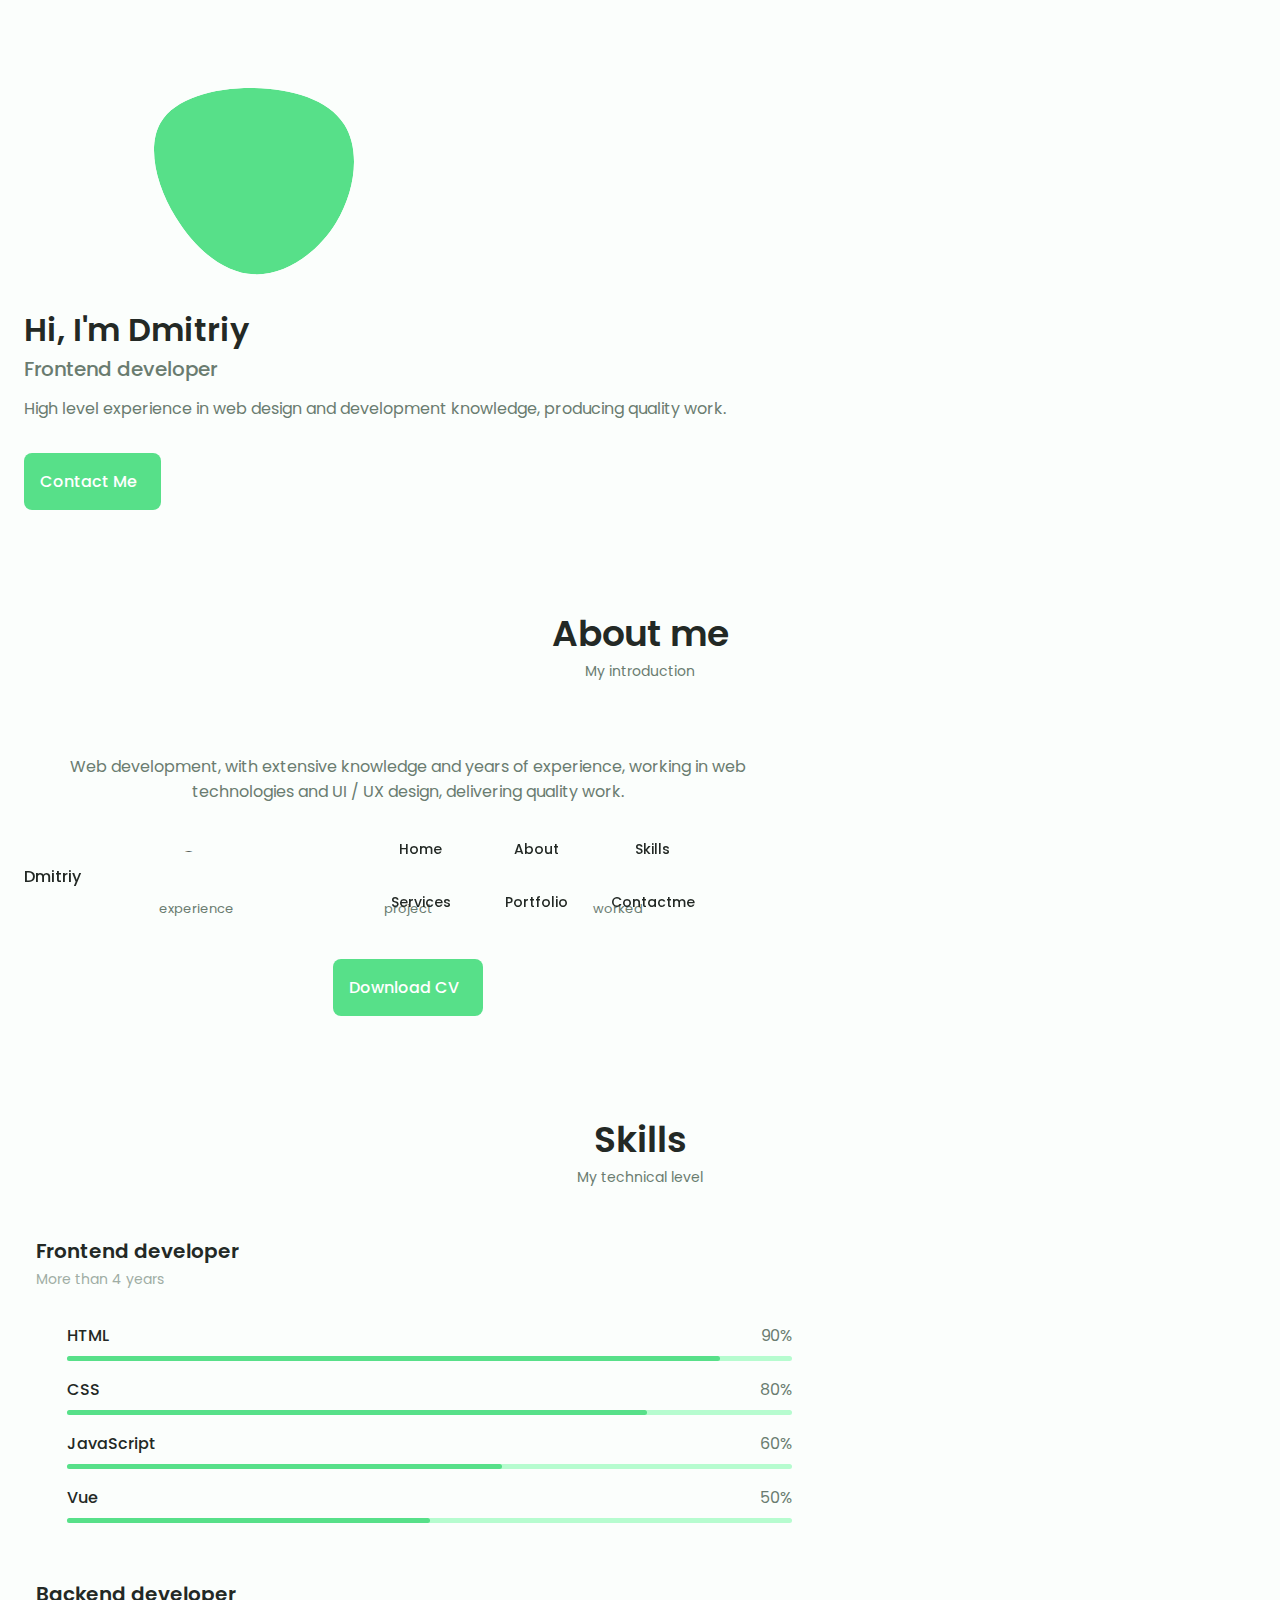
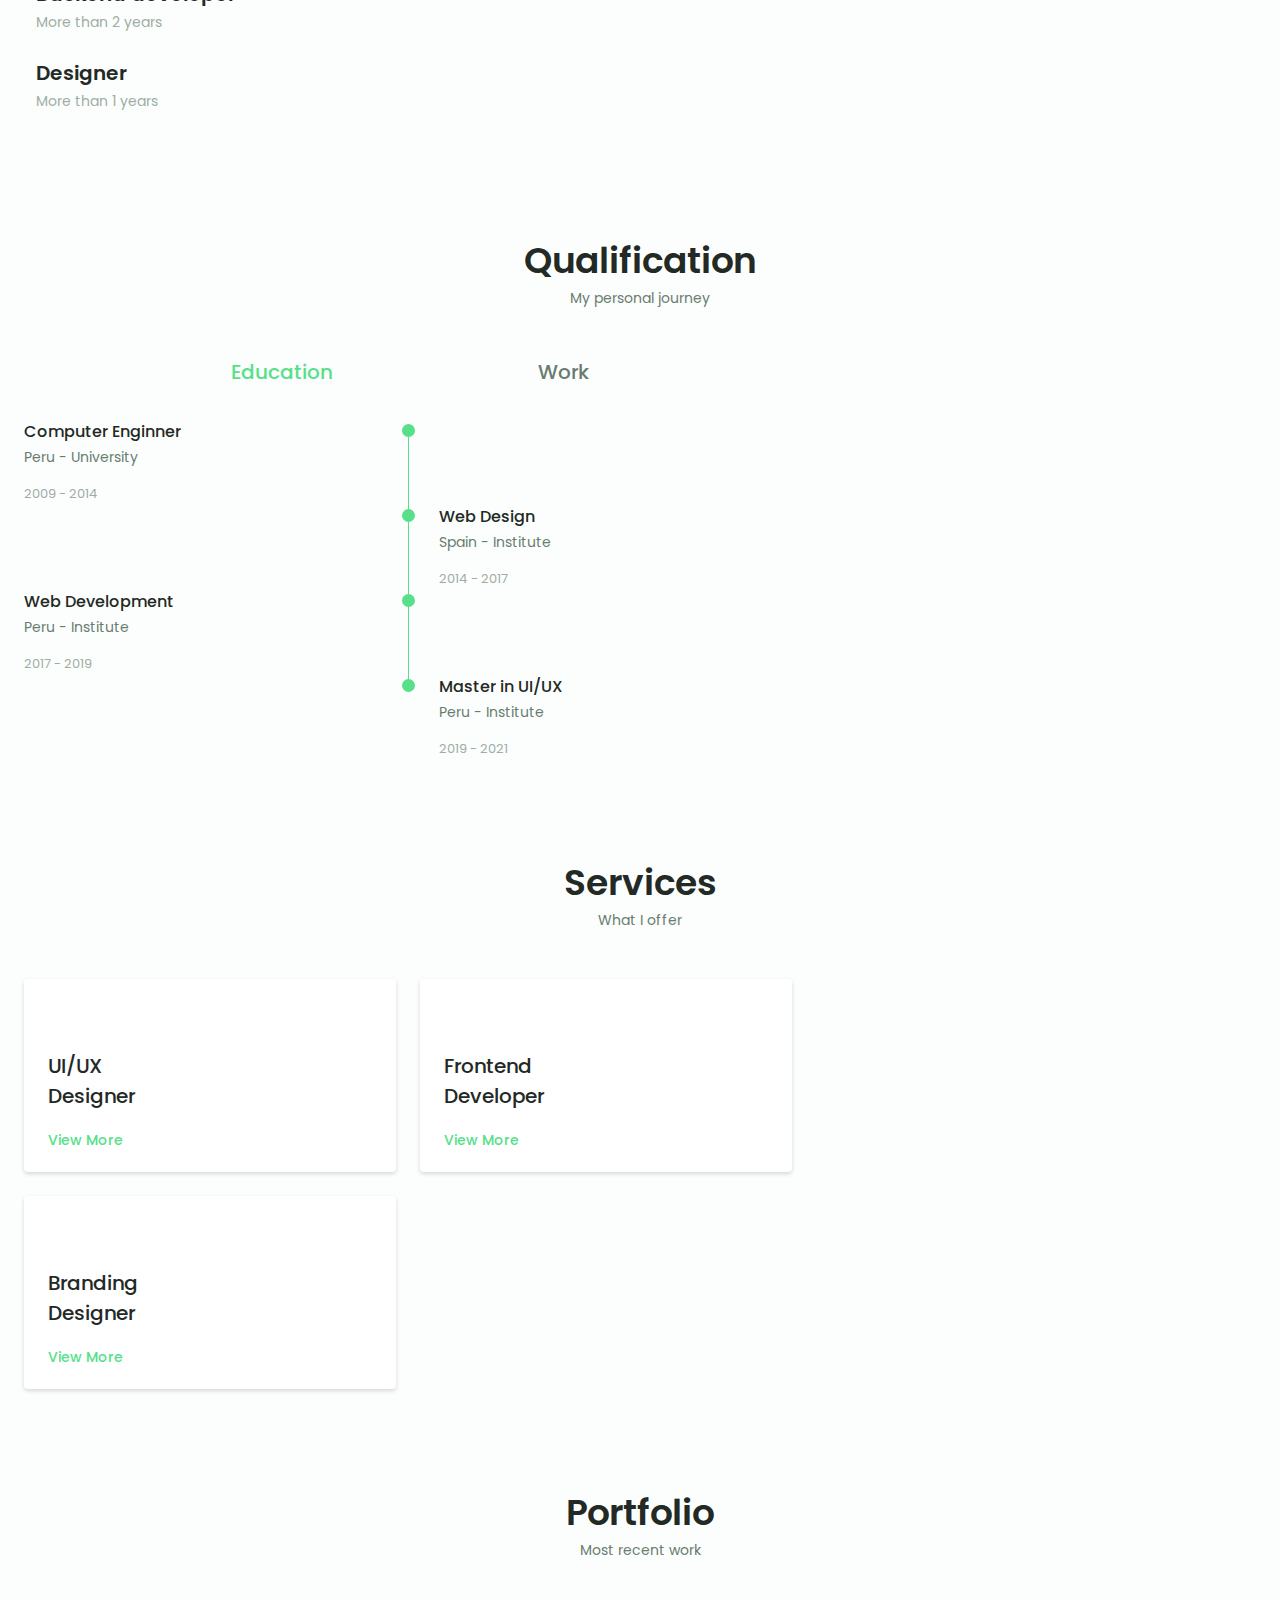
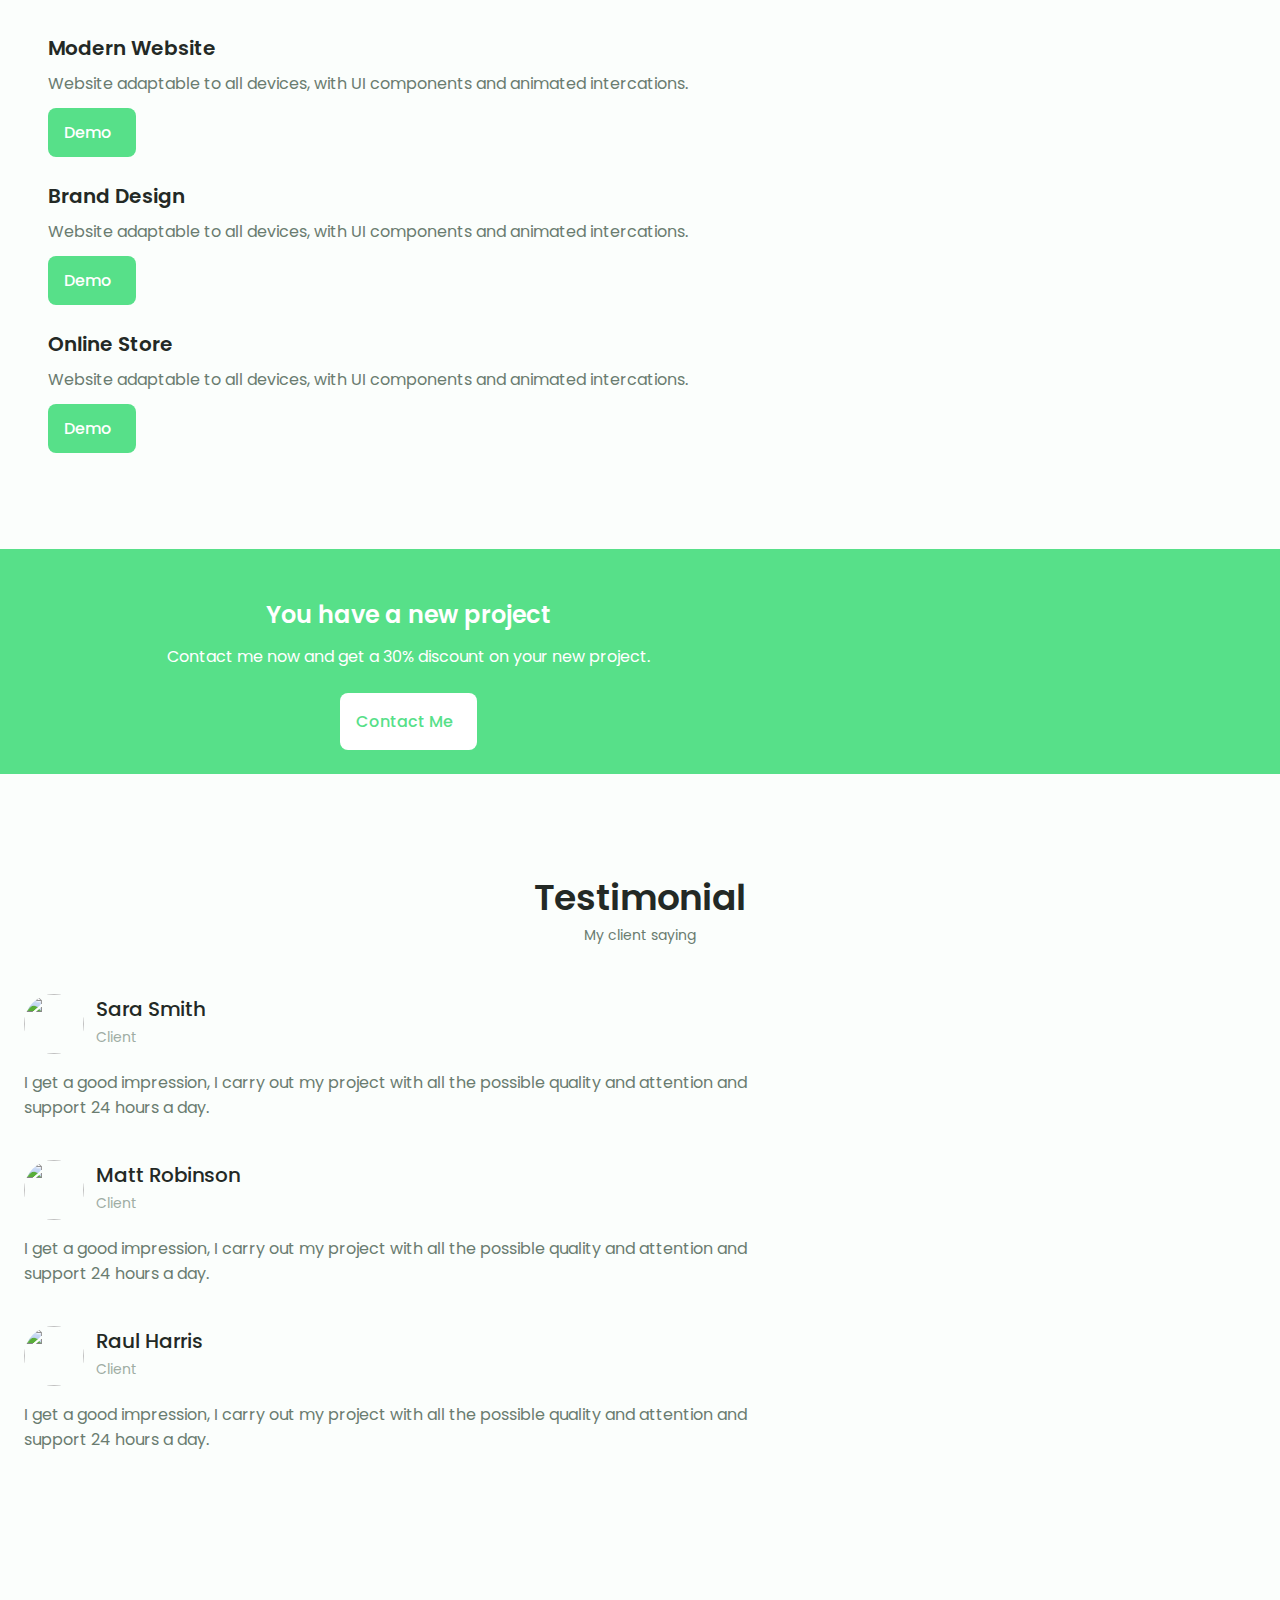
==== commit 4bcd09ce: "Сделан блок testimonial" ====
--- a/assets/index.html
+++ b/assets/index.html
@@ -674,6 +674,89 @@
           </div>
         </div>
       </section>
+      <section class="testimonial section">
+        <h2 class="section__title">Testimonial</h2>
+        <span class="section__subtitle">My client saying</span>
+
+        <div class="testimonial__container container swiper">
+          <div class="swiper-wrapper">
+            <div class="testimonial__content swiper-slide">
+              <div class="testimonial__data">
+                <div class="testimonial__header">
+                  <img src="/assets/img/testimonial1.jpg" alt="" class="testimonial__img">
+
+                  <div>
+                    <h3 class="testimonial__name">Sara Smith</h3>
+                    <span class="testimonial__client">Client</span>
+                  </div>
+                </div>
+
+                <div>
+                  <i class="uil uil-star testimonial__icon-star"></i>
+                  <i class="uil uil-star testimonial__icon-star"></i>
+                  <i class="uil uil-star testimonial__icon-star"></i>
+                  <i class="uil uil-star testimonial__icon-star"></i>
+                  <i class="uil uil-star testimonial__icon-star"></i>
+                </div>
+              </div>
+
+              <p class="testimonial__description">
+                I get a good impression, I carry out my project with all the possible quality and attention and support 24 hours a day.
+              </p>
+            </div>
+            <div class="testimonial__content swiper-slide">
+              <div class="testimonial__data">
+                <div class="testimonial__header">
+                  <img src="/assets/img/testimonial2.jpg" alt="" class="testimonial__img">
+
+                  <div>
+                    <h3 class="testimonial__name">Matt Robinson</h3>
+                    <span class="testimonial__client">Client</span>
+                  </div>
+                </div>
+
+                <div>
+                  <i class="uil uil-star testimonial__icon-star"></i>
+                  <i class="uil uil-star testimonial__icon-star"></i>
+                  <i class="uil uil-star testimonial__icon-star"></i>
+                  <i class="uil uil-star testimonial__icon-star"></i>
+                  <i class="uil uil-star testimonial__icon-star"></i>
+                </div>
+              </div>
+
+              <p class="testimonial__description">
+                I get a good impression, I carry out my project with all the possible quality and attention and support 24 hours a day.
+              </p>
+            </div>
+            <div class="testimonial__content swiper-slide">
+              <div class="testimonial__data">
+                <div class="testimonial__header">
+                  <img src="/assets/img/testimonial3.jpg" alt="" class="testimonial__img">
+
+                  <div>
+                    <h3 class="testimonial__name">Raul Harris</h3>
+                    <span class="testimonial__client">Client</span>
+                  </div>
+                </div>
+
+                <div>
+                  <i class="uil uil-star testimonial__icon-star"></i>
+                  <i class="uil uil-star testimonial__icon-star"></i>
+                  <i class="uil uil-star testimonial__icon-star"></i>
+                  <i class="uil uil-star testimonial__icon-star"></i>
+                  <i class="uil uil-star testimonial__icon-star"></i>
+                </div>
+              </div>
+
+              <p class="testimonial__description">
+                I get a good impression, I carry out my project with all the possible quality and attention and support 24 hours a day.
+              </p>
+            </div>
+          </div>
+
+          <div class="swiper-pagination swiper-pagination-testimonial"></div>
+        </div>
+      </section>
     </main>
     <script src="/assets/js/swiper-bundle.min.js"></script>
     <script src="/assets/js/main.js"></script>
--- a/assets/css/style.css
+++ b/assets/css/style.css
@@ -619,4 +619,35 @@
 .project__img{
   width: 232px;
   justify-self: center;
+}
+.testimonial__data,
+.testimonial__header{
+  display: flex;
+}
+.testimonial__data{
+  justify-content: space-between;
+  margin-bottom: var(--mb-1);
+}
+.testimonial__img{
+  width: 60px;
+  height: 60px;
+  border-radius: 50%;
+  margin-right: var(--mb-0-75);
+}
+.testimonial__name{
+  font-size: var(--h3-font-size);
+  font-weight: var(--font-medium);
+}
+.testimonial__client{
+  font-size: var(--small-font-size);
+  color: var(--text-color-light);
+}
+.testimonial__description{
+  margin-bottom: var(--mb-2-5);
+}
+.testimonial__icon-star{
+  color: var(--first-color);
+}
+.swiper .swiper-pagination-testimonial{
+  bottom: 0;
 }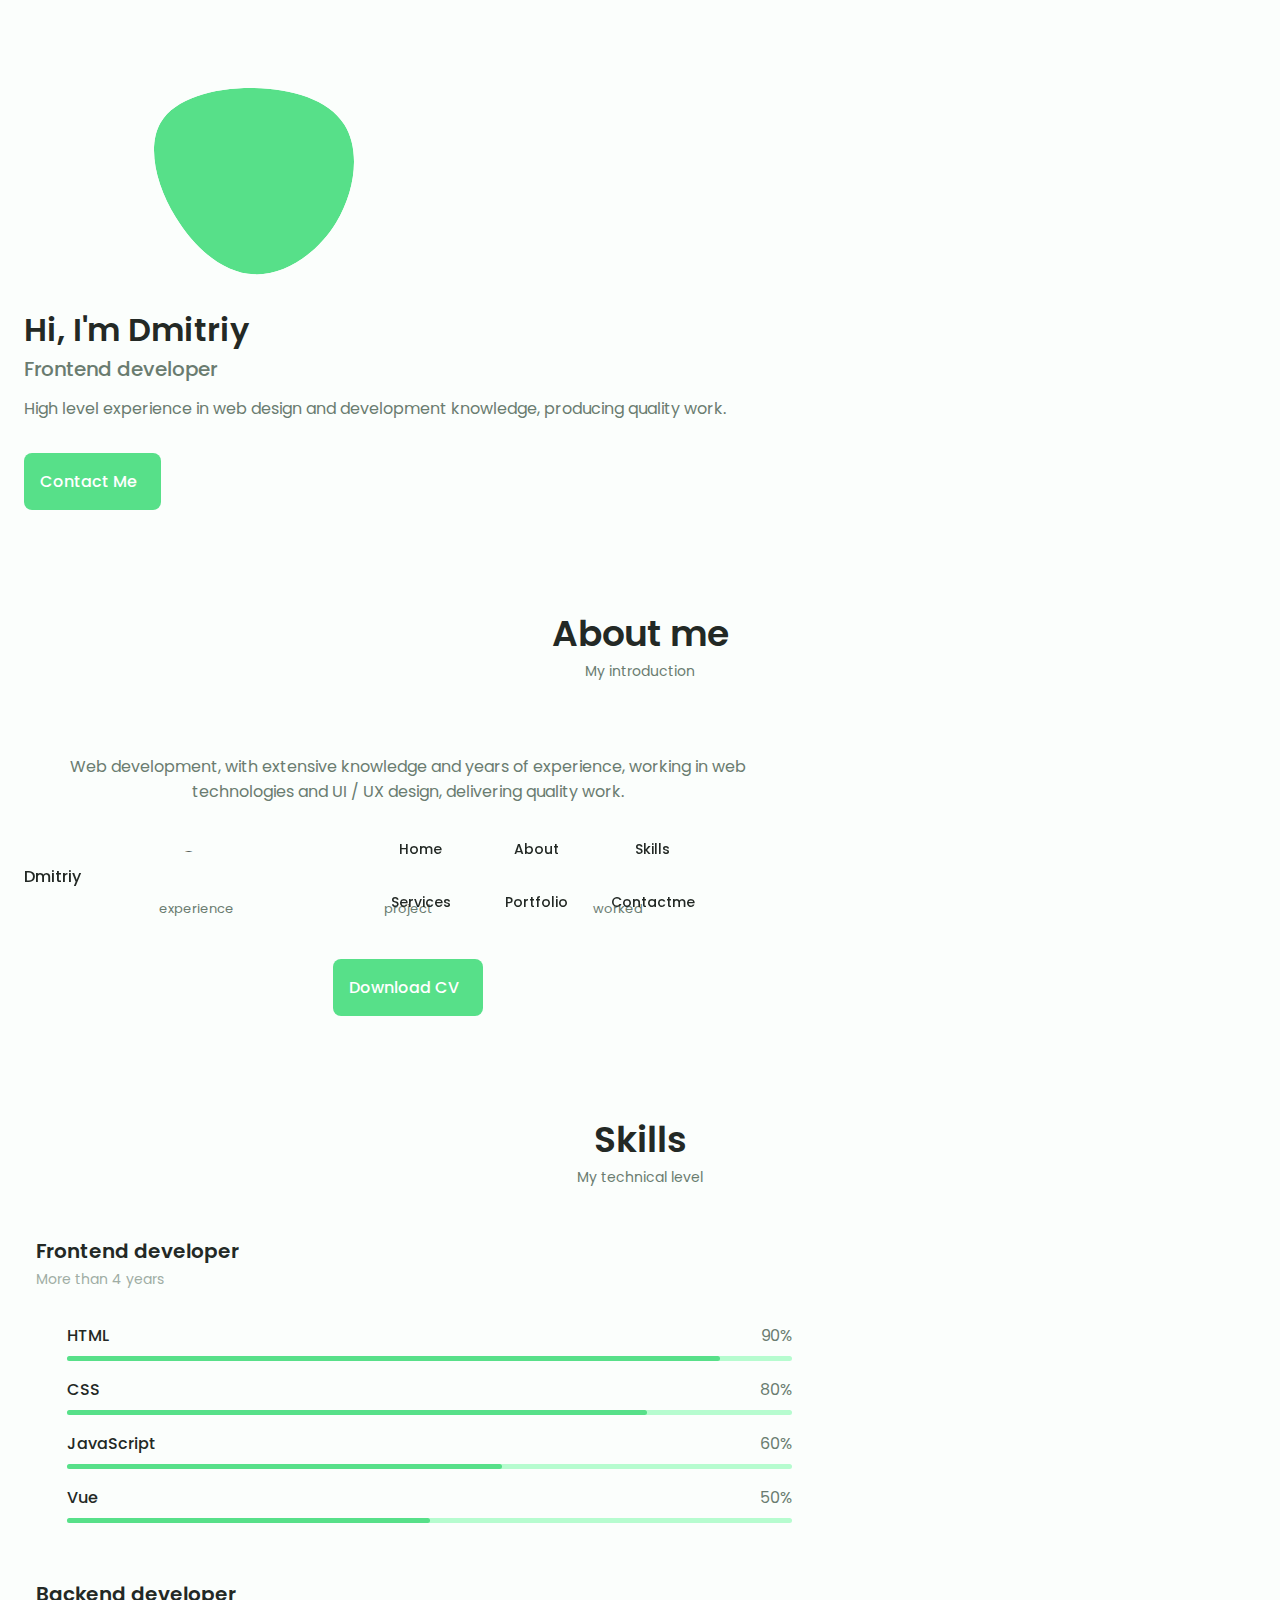
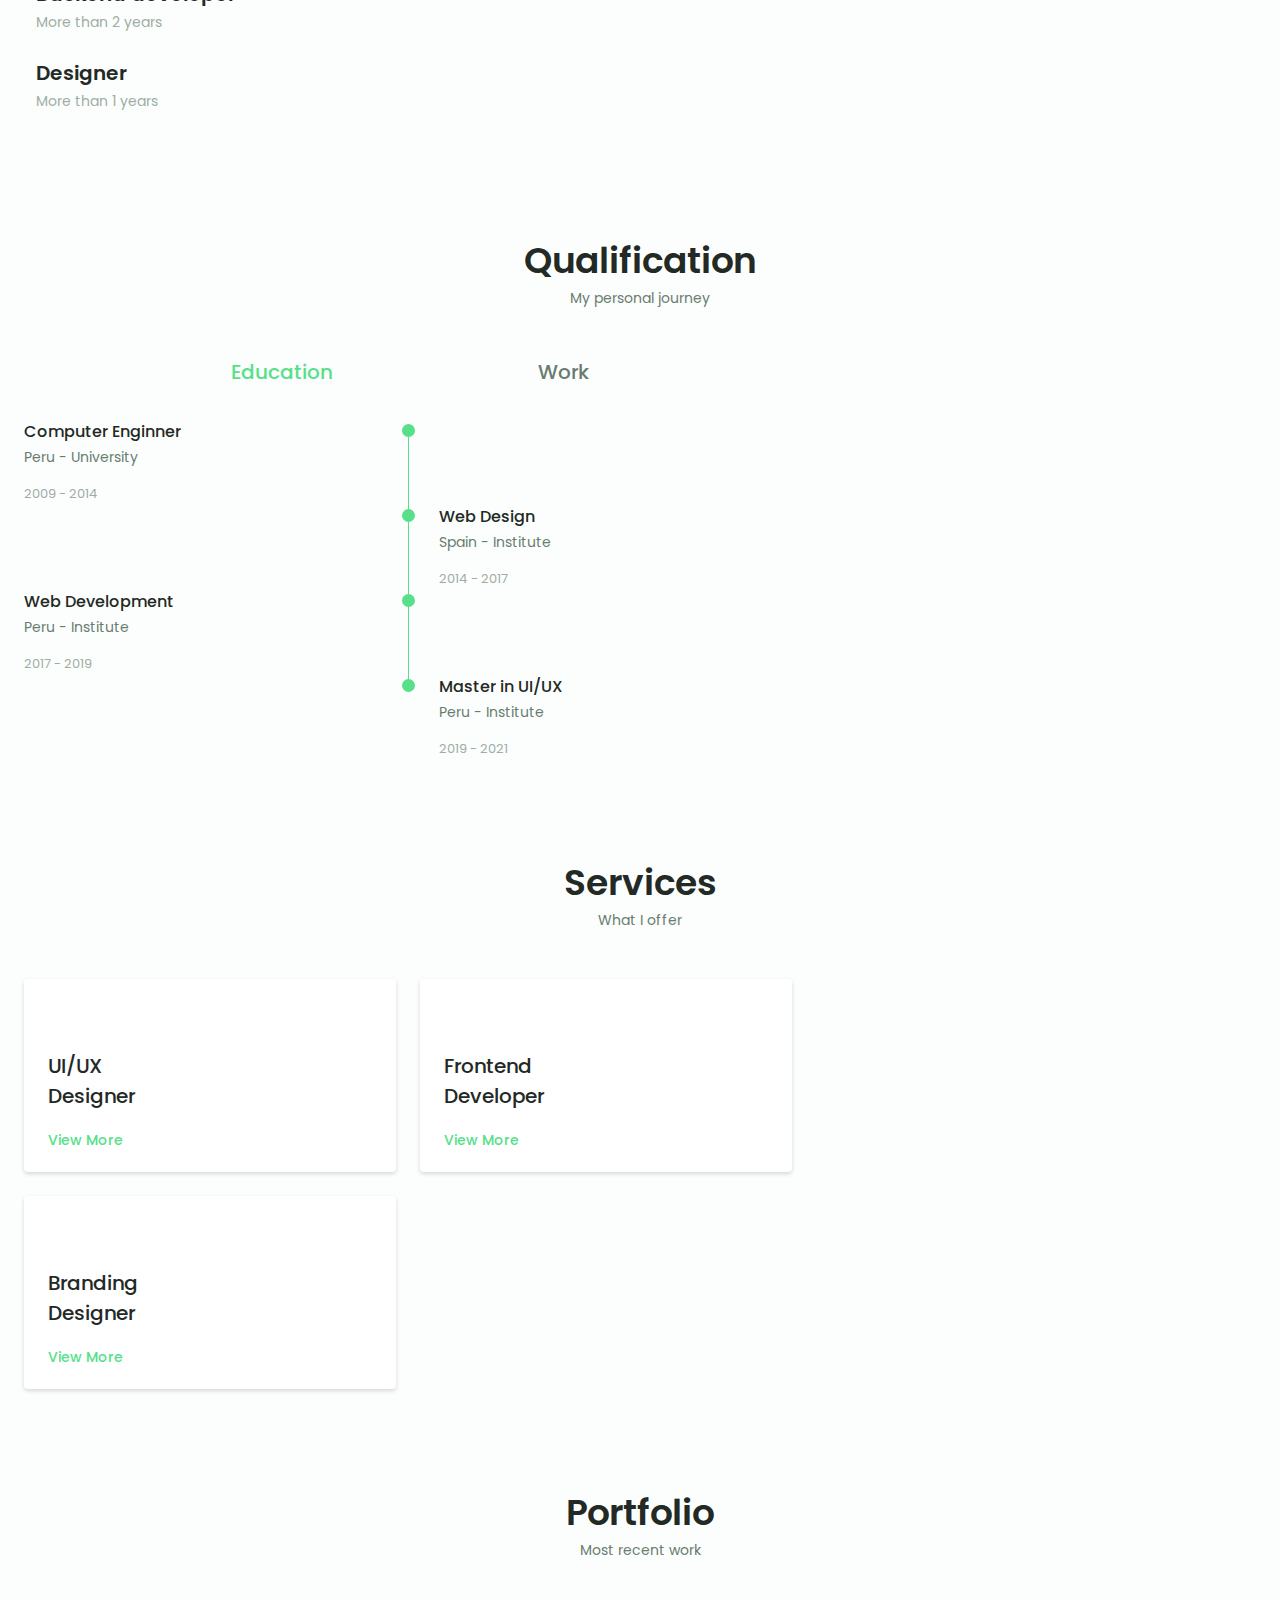
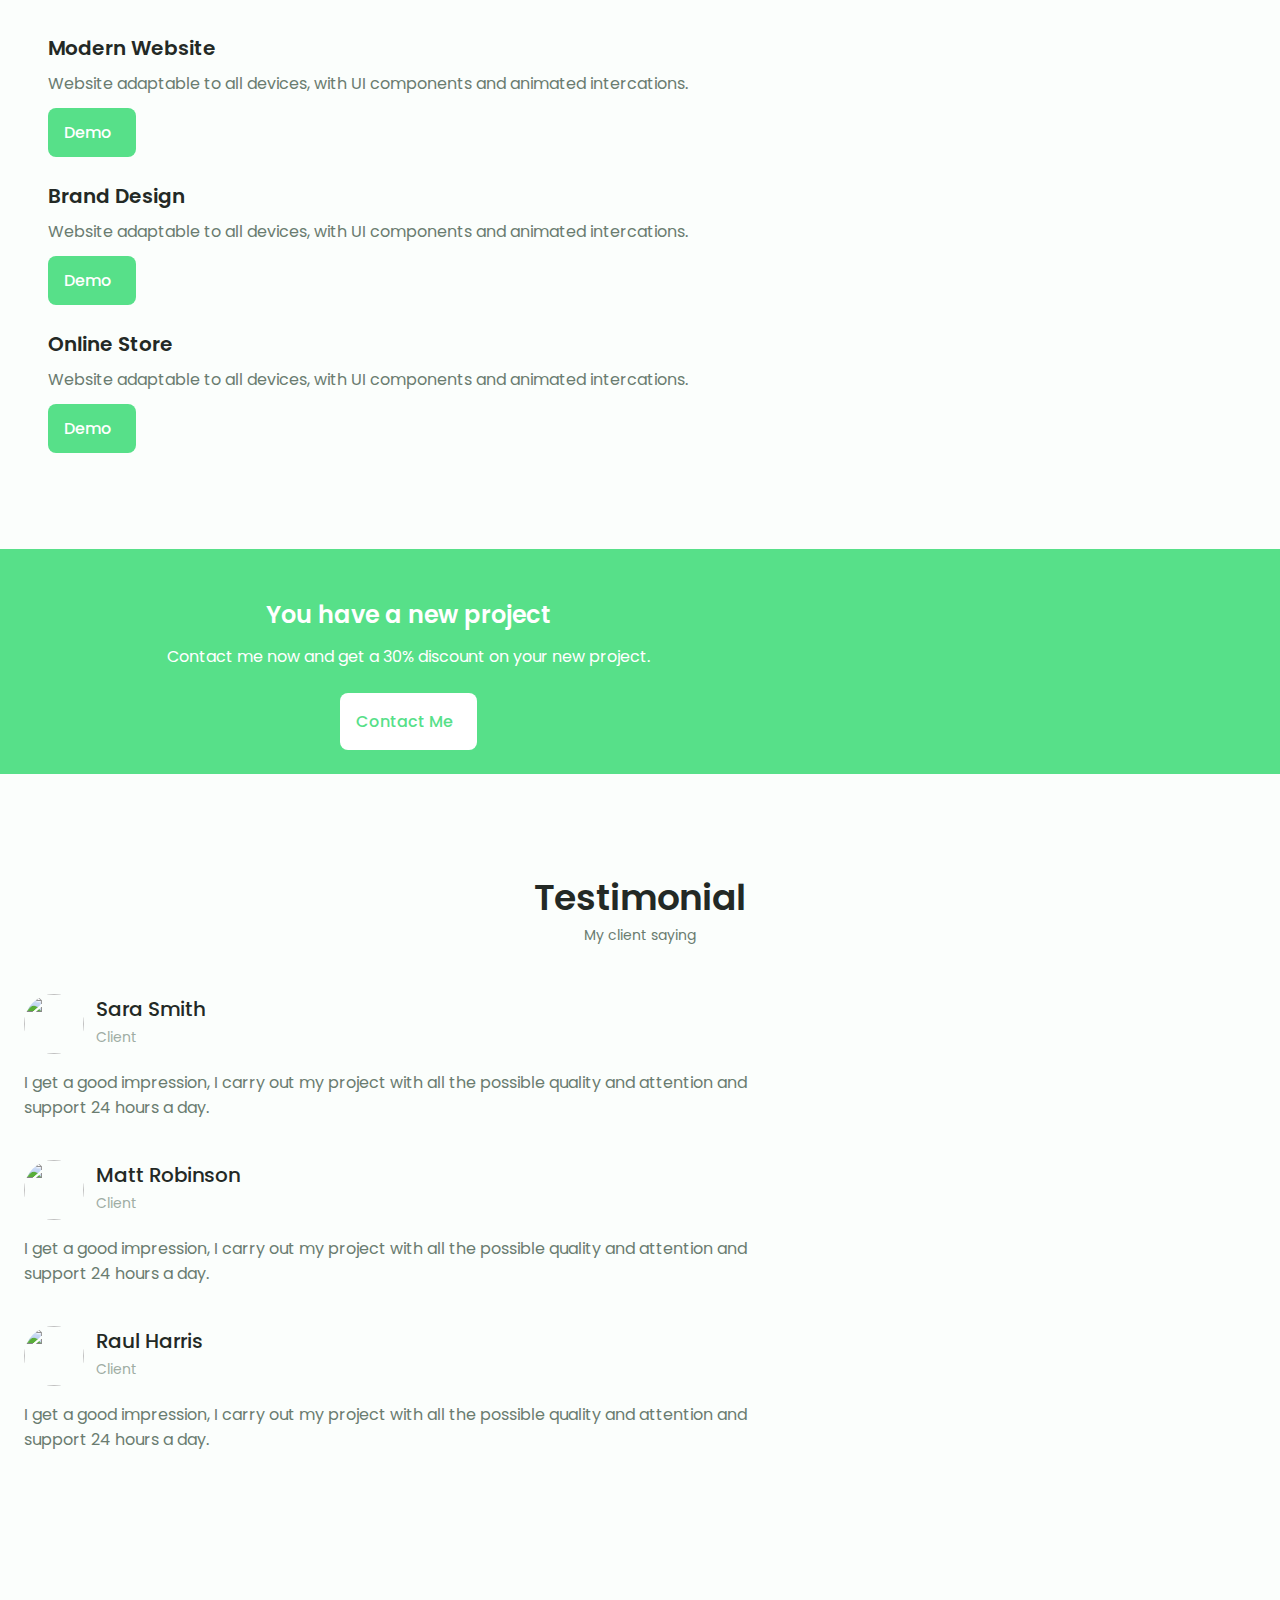
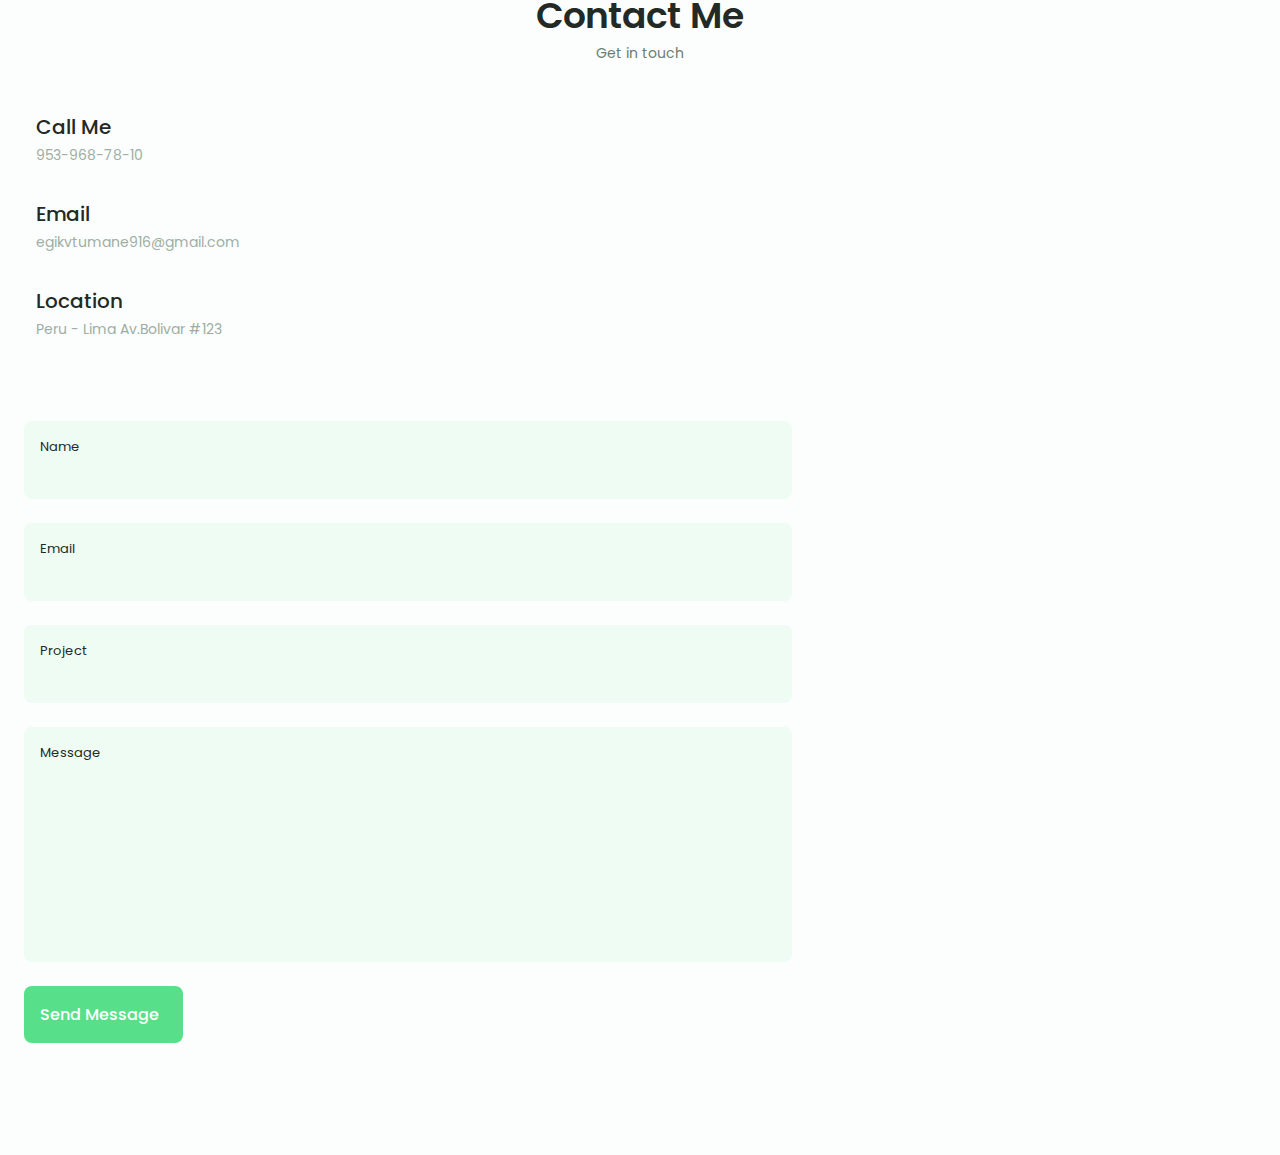
==== commit d8e8a698: "Сделан блок contact" ====
--- a/assets/index.html
+++ b/assets/index.html
@@ -757,6 +757,70 @@
           <div class="swiper-pagination swiper-pagination-testimonial"></div>
         </div>
       </section>
+      <section class="contact section" id="contact">
+        <h2 class="section__title">Contact Me</h2>
+        <span class="section__subtitle">Get in touch</span>
+
+        <div class="contact__container container grid">
+          <div>
+            <div class="contact__information">
+              <i class="uil uil-phone contact__icon"></i>
+
+              <div>
+                <h3 class="contact__title">Call Me</h3>
+                <span class="contact__subtitle">953-968-78-10</span>
+              </div>
+            </div>
+
+            <div class="contact__information">
+              <i class="uil uil-envelope contact__icon"></i>
+
+              <div>
+                <h3 class="contact__title">Email</h3>
+                <span class="contact__subtitle">egikvtumane916@gmail.com</span>
+              </div>
+            </div>
+
+            <div class="contact__information">
+              <i class="uil uil-map-marker contact__icon"></i>
+
+              <div>
+                <h3 class="contact__title">Location</h3>
+                <span class="contact__subtitle">Peru - Lima Av.Bolivar #123</span>
+              </div>
+            </div>
+          </div>
+
+          <form action="#" class="contact__form grid">
+            <div class="contact__inputs grid">
+              <div class="contact__content">
+                <label for="" class="contact__label">Name</label>
+                <input type="text" class="contact__input">
+              </div>
+
+              <div class="contact__content">
+                <label for="" class="contact__label">Email</label>
+                <input type="email" class="contact__input">
+              </div>
+            </div>
+            <div class="contact__content">
+              <label for="" class="contact__label">Project</label>
+              <input type="text" class="contact__input">
+            </div>
+            <div class="contact__content">
+              <label for="" class="contact__label">Message</label>
+              <textarea style="resize: none;" name="" id="" cols="0" rows="7" class="contact__input"></textarea>
+            </div>
+
+            <div>
+              <a href="#" class="button button--flex">
+                Send Message
+                <i class="uil uil-message button__icon"></i>
+              </a>
+            </div>
+          </form>
+        </div>
+      </section>
     </main>
     <script src="/assets/js/swiper-bundle.min.js"></script>
     <script src="/assets/js/main.js"></script>
--- a/assets/css/style.css
+++ b/assets/css/style.css
@@ -3,7 +3,7 @@
 :root {
   --header-height: 3rem;
 
-  --hue-color: 142;
+  --hue-color: 142; /*Purple 250 - Green 142 - Blue 230 - Pink 340*/
   --first-color: hsl(var(--hue-color), 69%, 61%);
   --first-color-second: hsl(var(--hue-color), 69%, 61%);;
   --first-color-alt: hsl(var(--hue-color), 57%, 53%);;
@@ -11,7 +11,7 @@
   --title-color: hsl(var(--hue-color), 8%, 15%);
   --text-color: hsl(var(--hue-color), 8%, 45%);
   --text-color-light: hsl(var(--hue-color), 8%, 65%);
-  --input-color: hsl(var(--hue-color), 70%, 6%);
+  --input-color: hsl(var(--hue-color), 70%, 96%);
   --body-color: hsl(var(--hue-color), 60%, 99%);
   --container-color: #fff;
 
@@ -650,4 +650,43 @@
 }
 .swiper .swiper-pagination-testimonial{
   bottom: 0;
+}
+.contact__container{
+  row-gap: 3rem;
+}
+.contact__information{
+  display: flex;
+  margin-bottom: var(--mb-2);
+}
+.contact__icon{
+  font-size: 2rem;
+  color: var(--first-color);
+  margin-right: var(--mb-0-75);
+}
+.contact__title{
+  font-size: var(--h3-font-size);
+  font-weight: var(--font-medium);
+}
+.contact__subtitle{
+  font-size: var(--small-font-size);
+  color: var(--text-color-light);
+}
+.contact__content{
+  background-color: var(--input-color);
+  border-radius: .5rem;
+  padding: .75rem 1rem .25rem;
+}
+.contact__label{
+  font-size: var(--smaller-font-size);
+  color: var(--title-color);
+}
+.contact__input{
+  width: 100%;;
+  background-color: var(--input-color);
+  color: var(--text-color);
+  font-family: var(--body-font);
+  font-size: var(--normal-font-size);
+  border: none;
+  outline: none;
+  padding: .25rem .5rem .5rem 0;
 }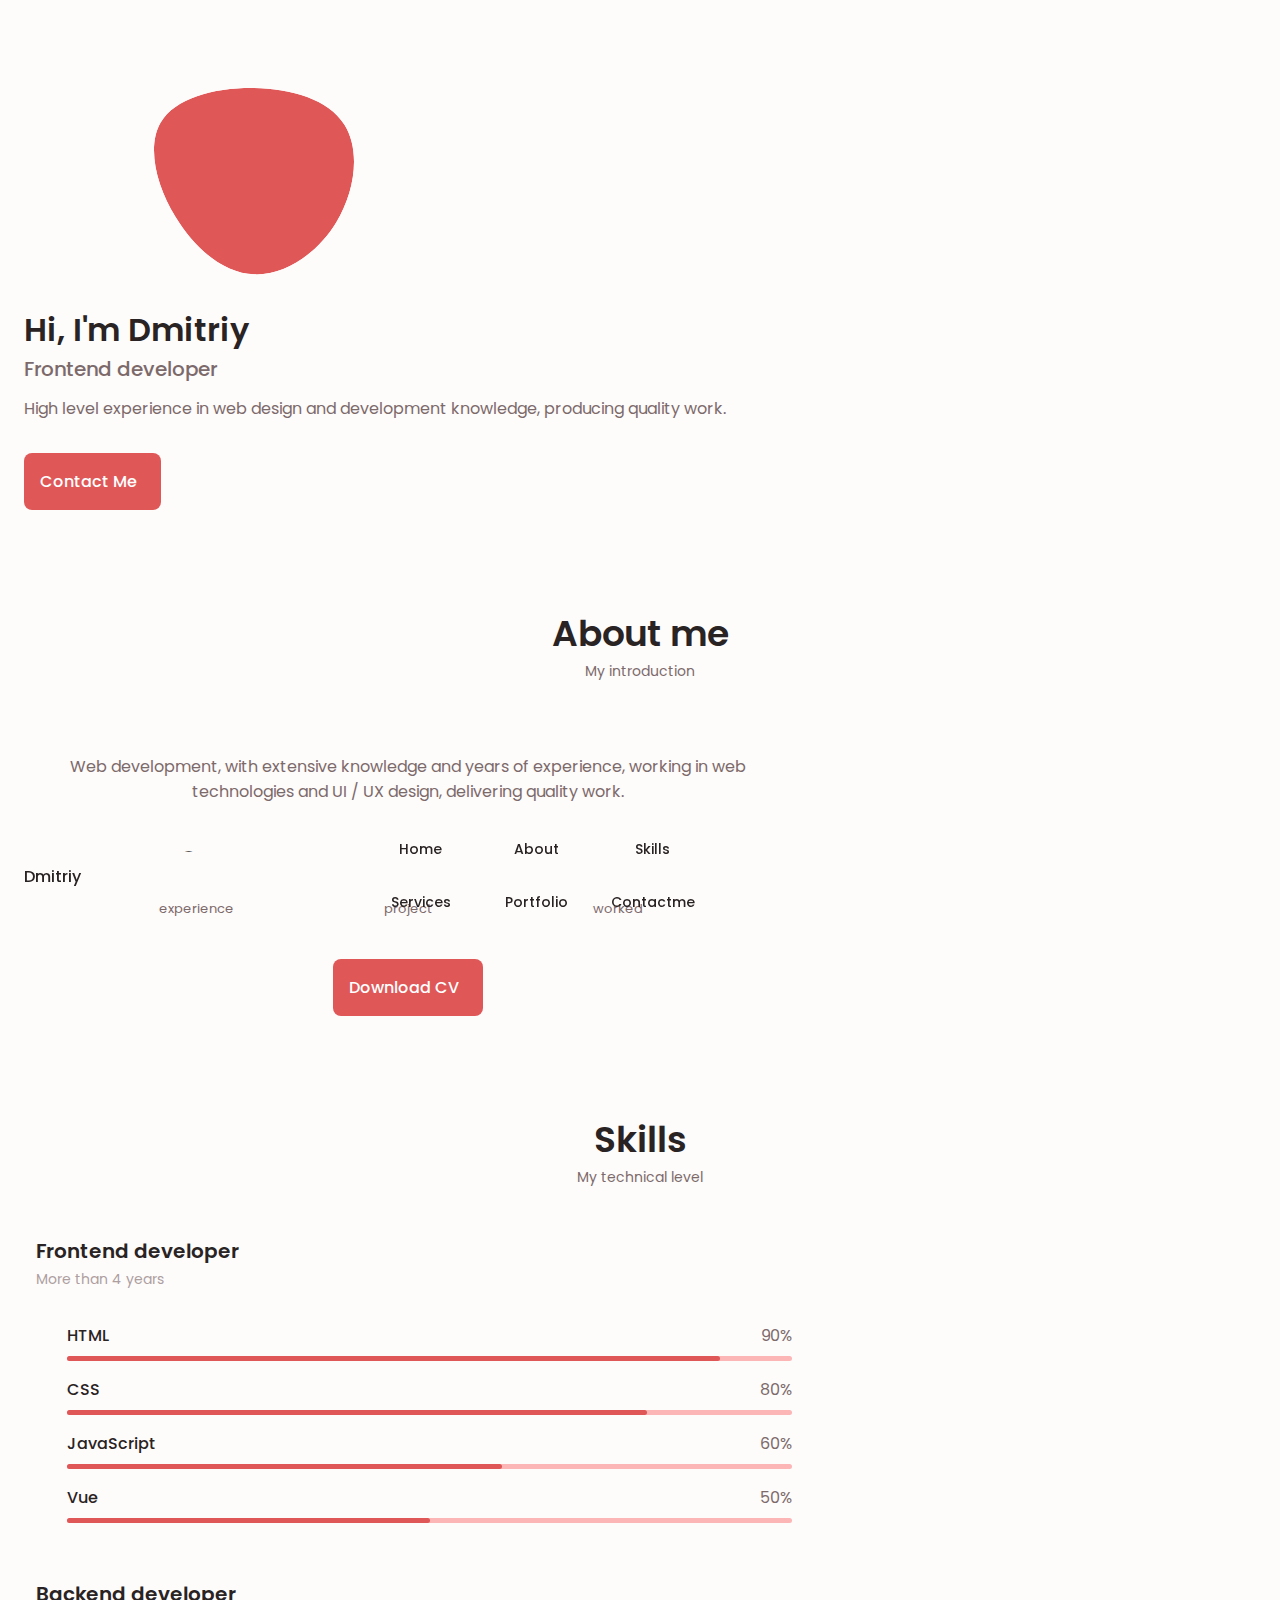
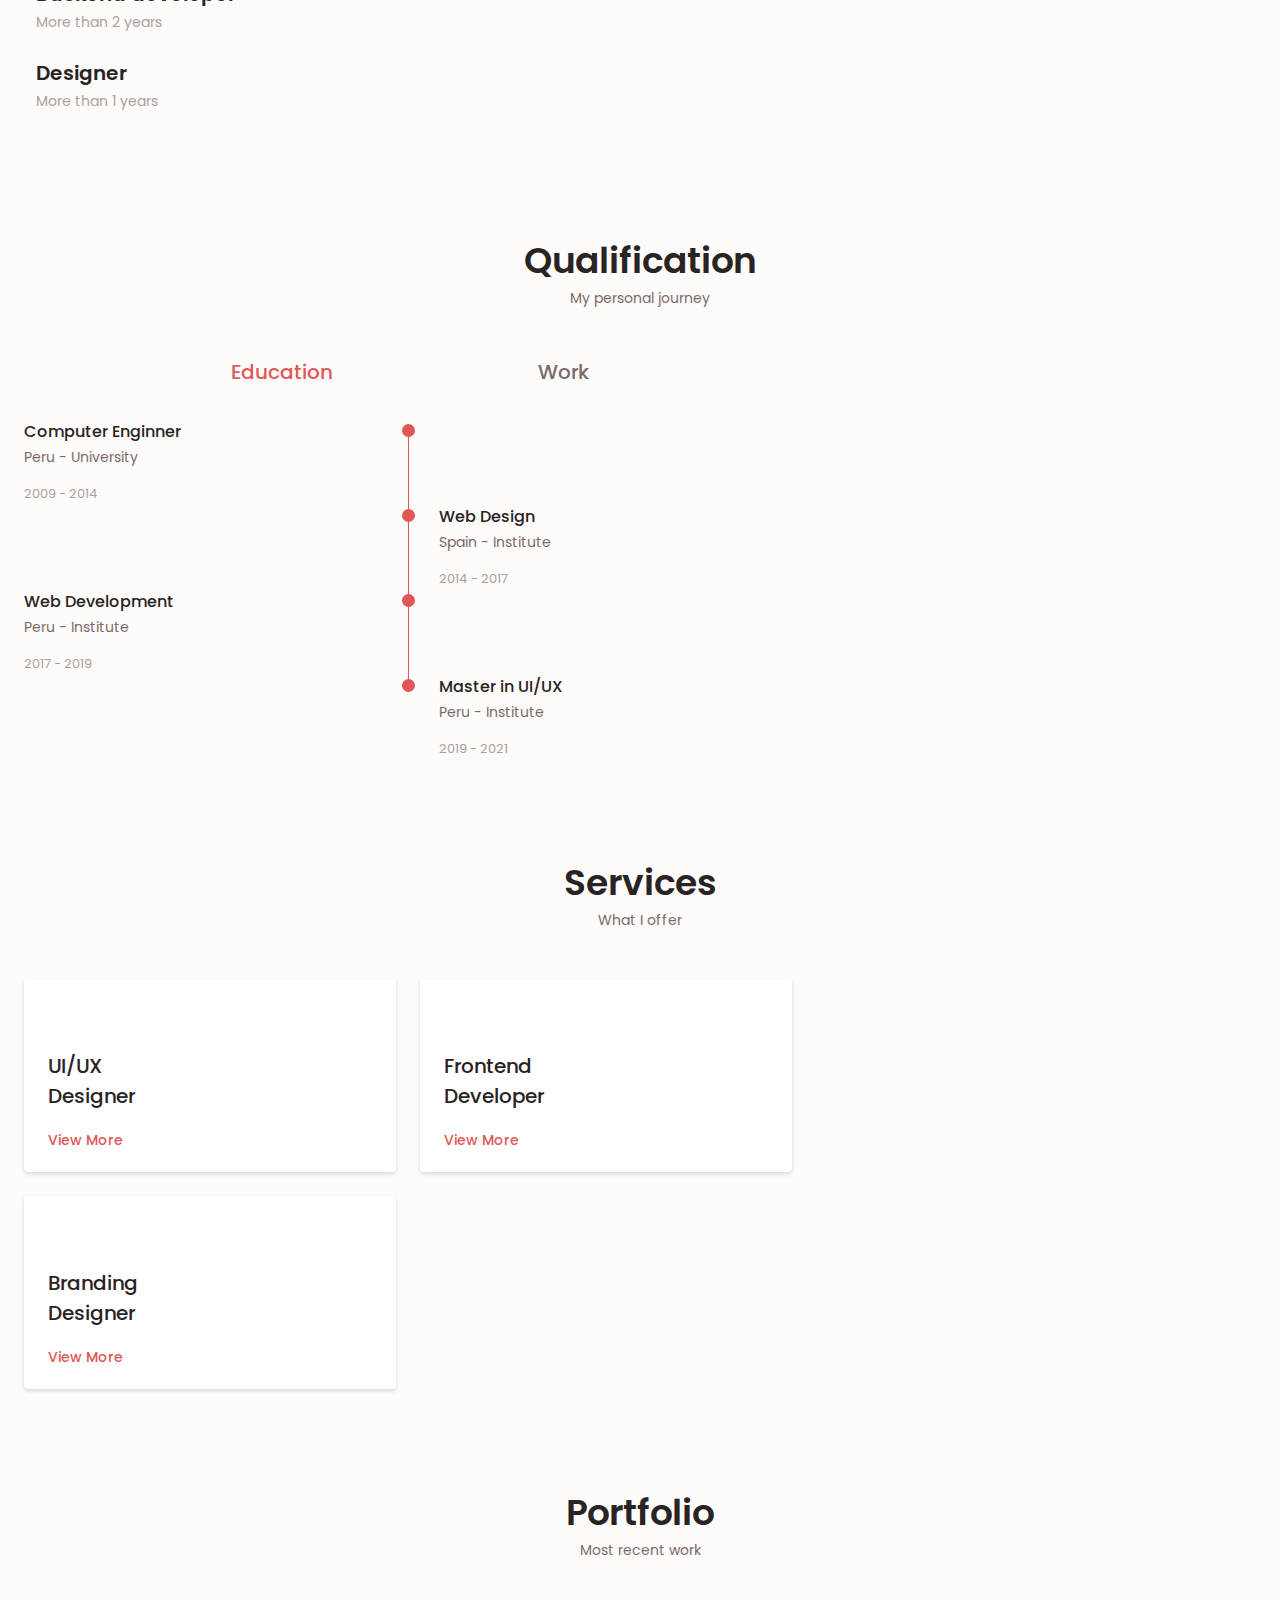
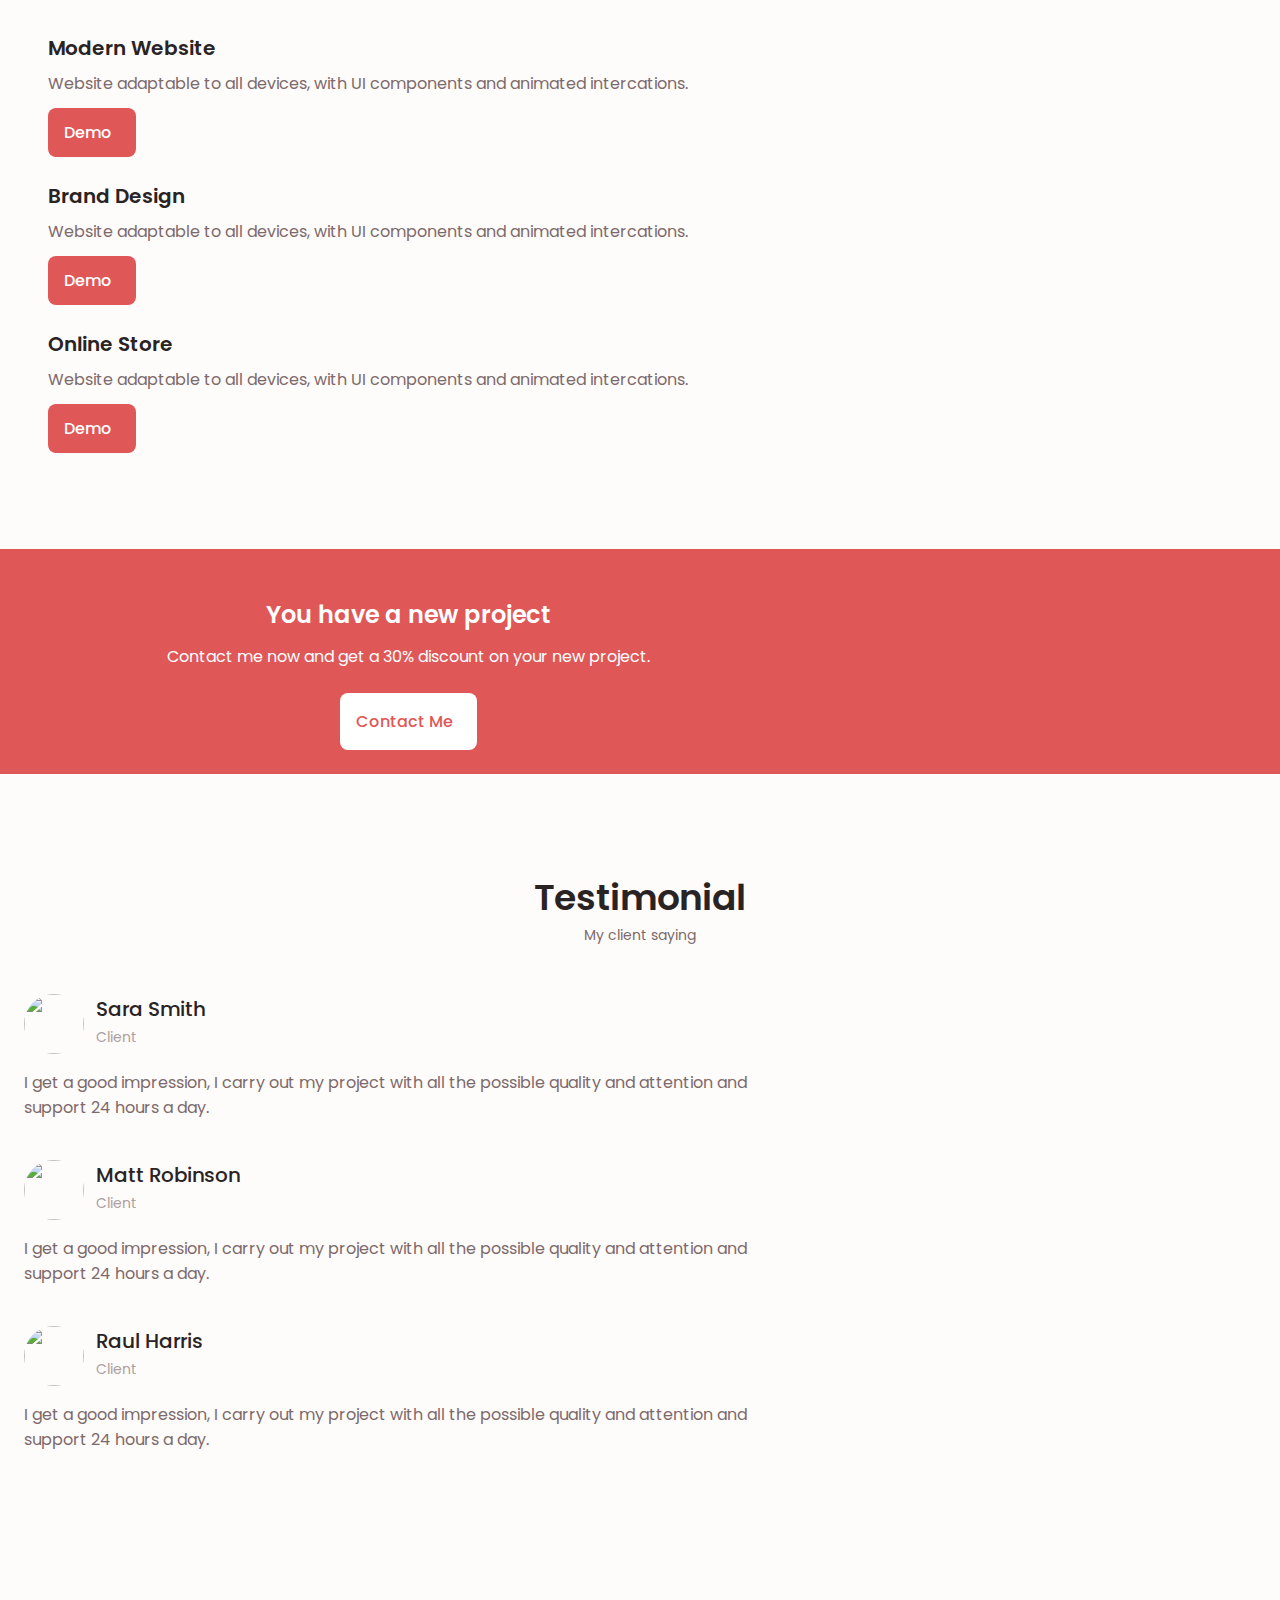
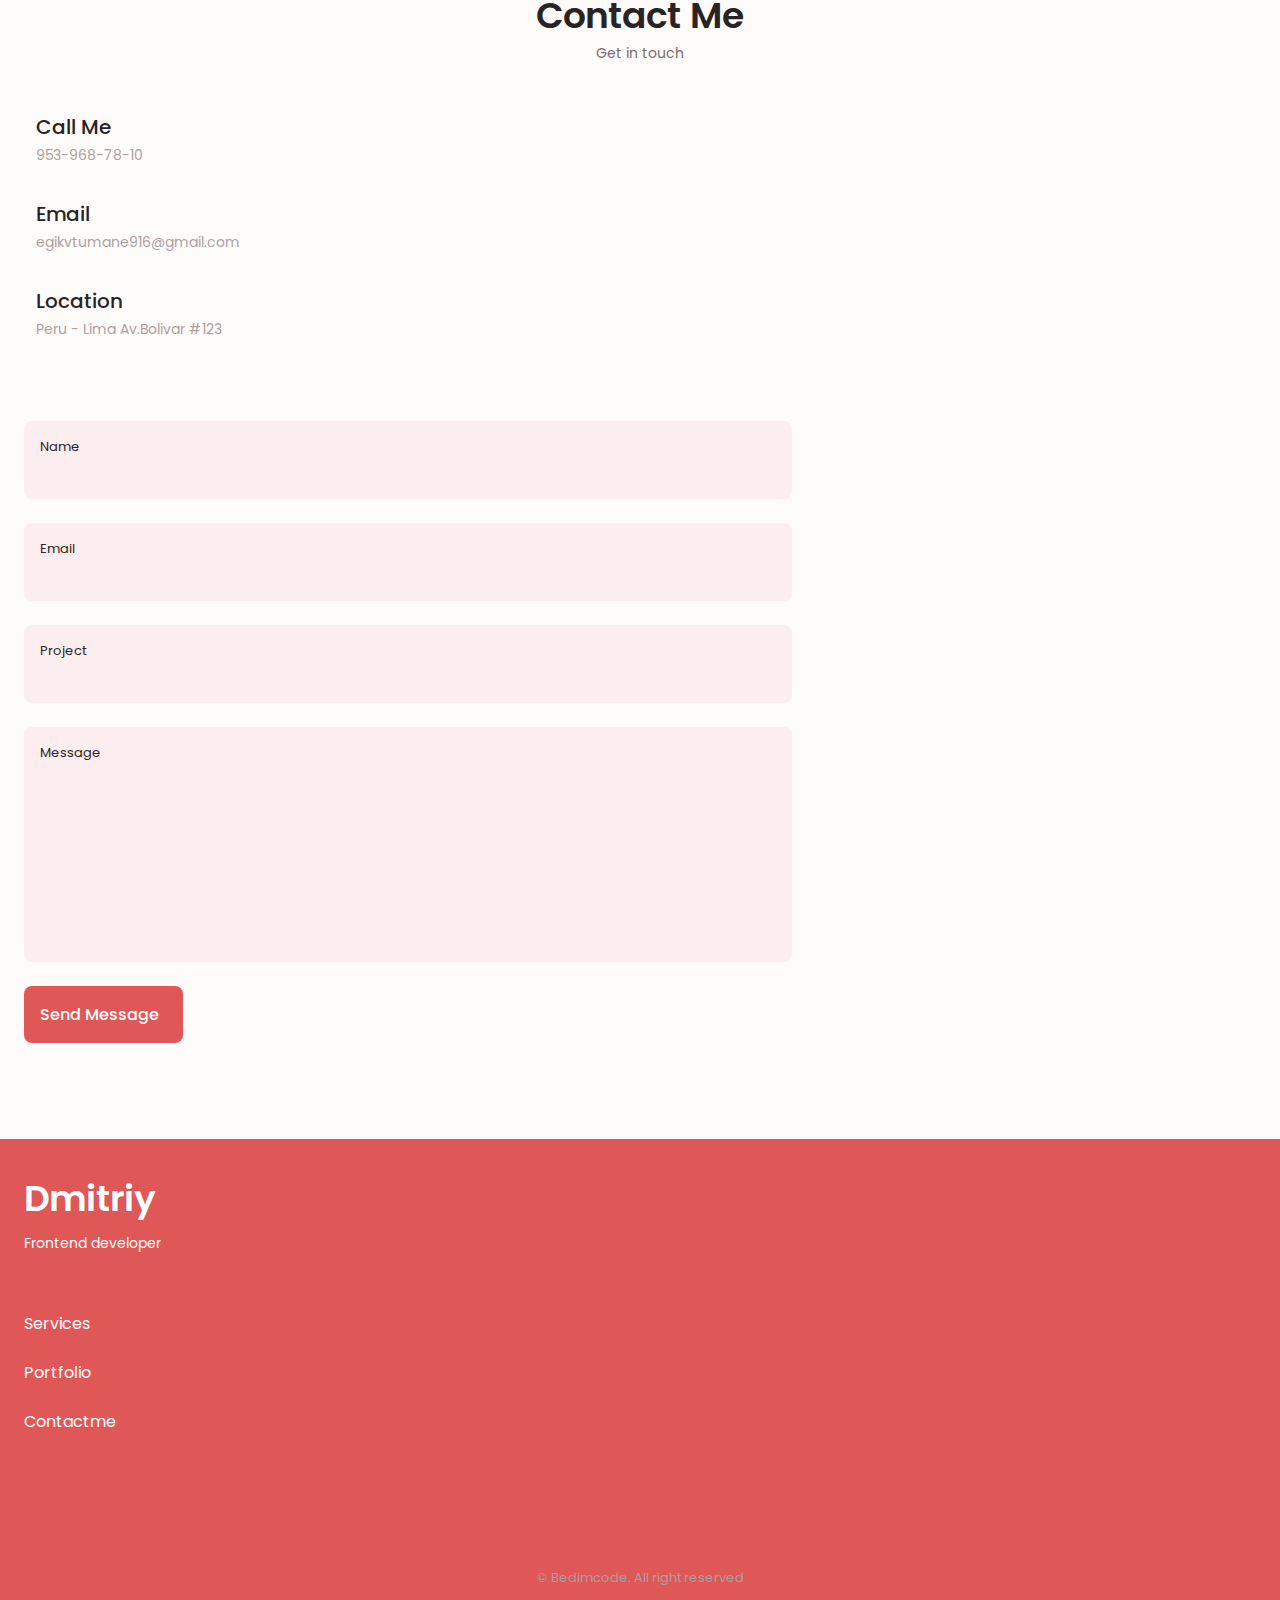
==== commit ec1fa372: "Сделан блок footer" ====
--- a/assets/index.html
+++ b/assets/index.html
@@ -821,6 +821,42 @@
           </form>
         </div>
       </section>
+      <footer class="footer">
+        <div class="footer__bg">
+          <div class="footer__container container grid">
+            <div>
+              <h1 class="footer__title">Dmitriy</h1>
+              <span class="footer__subtitle">Frontend developer</span>
+            </div>
+
+            <ul class="footer__links">
+              <li>
+                <a href="#services" class="footer__link">Services</a>
+              </li>
+              <li>
+                <a href="#portfolio" class="footer__link">Portfolio</a>
+              </li>
+              <li>
+                <a href="#contact" class="footer__link">Contactme</a>
+              </li>
+            </ul>
+
+            <div class="footer__socials">
+              <a href="https://www.facebook.com/" target="_blank" class="footer__social">
+                <i class="uil uil-facebook-f"></i>
+              </a>
+              <a href="https://instagram.com/" target="_blank" class="footer__social">
+                <i class="uil uil-instagram"></i>
+              </a>
+              <a href="https://twitter.com/" target="_blank" class="footer__social">
+                <i class="uil uil-twitter-alt"></i>
+              </a>
+            </div>
+          </div>
+
+          <p class="footer__copy">&#169; Bedimcode. All right reserved</p>
+        </div>
+      </footer>
     </main>
     <script src="/assets/js/swiper-bundle.min.js"></script>
     <script src="/assets/js/main.js"></script>
--- a/assets/css/style.css
+++ b/assets/css/style.css
@@ -3,7 +3,7 @@
 :root {
   --header-height: 3rem;
 
-  --hue-color: 142; /*Purple 250 - Green 142 - Blue 230 - Pink 340*/
+  --hue-color: 0; /*Purple 250 - Green 142 - Blue 230 - Pink 340*/
   --first-color: hsl(var(--hue-color), 69%, 61%);
   --first-color-second: hsl(var(--hue-color), 69%, 61%);;
   --first-color-alt: hsl(var(--hue-color), 57%, 53%);;
@@ -689,4 +689,48 @@
   border: none;
   outline: none;
   padding: .25rem .5rem .5rem 0;
+}
+.footer{
+  padding-top: 2rem;
+}
+.footer__container{
+  row-gap: 3.5rem;
+}
+.footer__bg{
+  background-color: var(--first-color-second);
+  padding: 2rem 0 3rem;
+}
+.footer__title{
+  font-size: var(--h1-font-size);
+  margin-bottom: var(--mb-0-25);
+}
+.footer__subtitle{
+  font-size: var(--small-font-size);
+}
+.footer__links{
+  display: flex;
+  flex-direction: column;
+  row-gap: 1.5rem;
+}
+.footer__link:hover{
+  color: var(--first-color-lighter);
+}
+.footer__social{
+  font-size: 1.25rem;
+  margin-right: var(--mb-1-5);
+}
+.footer__social:hover{
+  color: var(--first-color-lighter);
+}
+.footer__copy{
+  font-size: var(--smaller-font-size);
+  text-align: center;
+  color: var(--text-color-light);
+  margin-top: var(--mb-3);
+}
+.footer__title,
+.footer__subtitle,
+.footer__link,
+.footer__social{
+  color: #fff;
 }